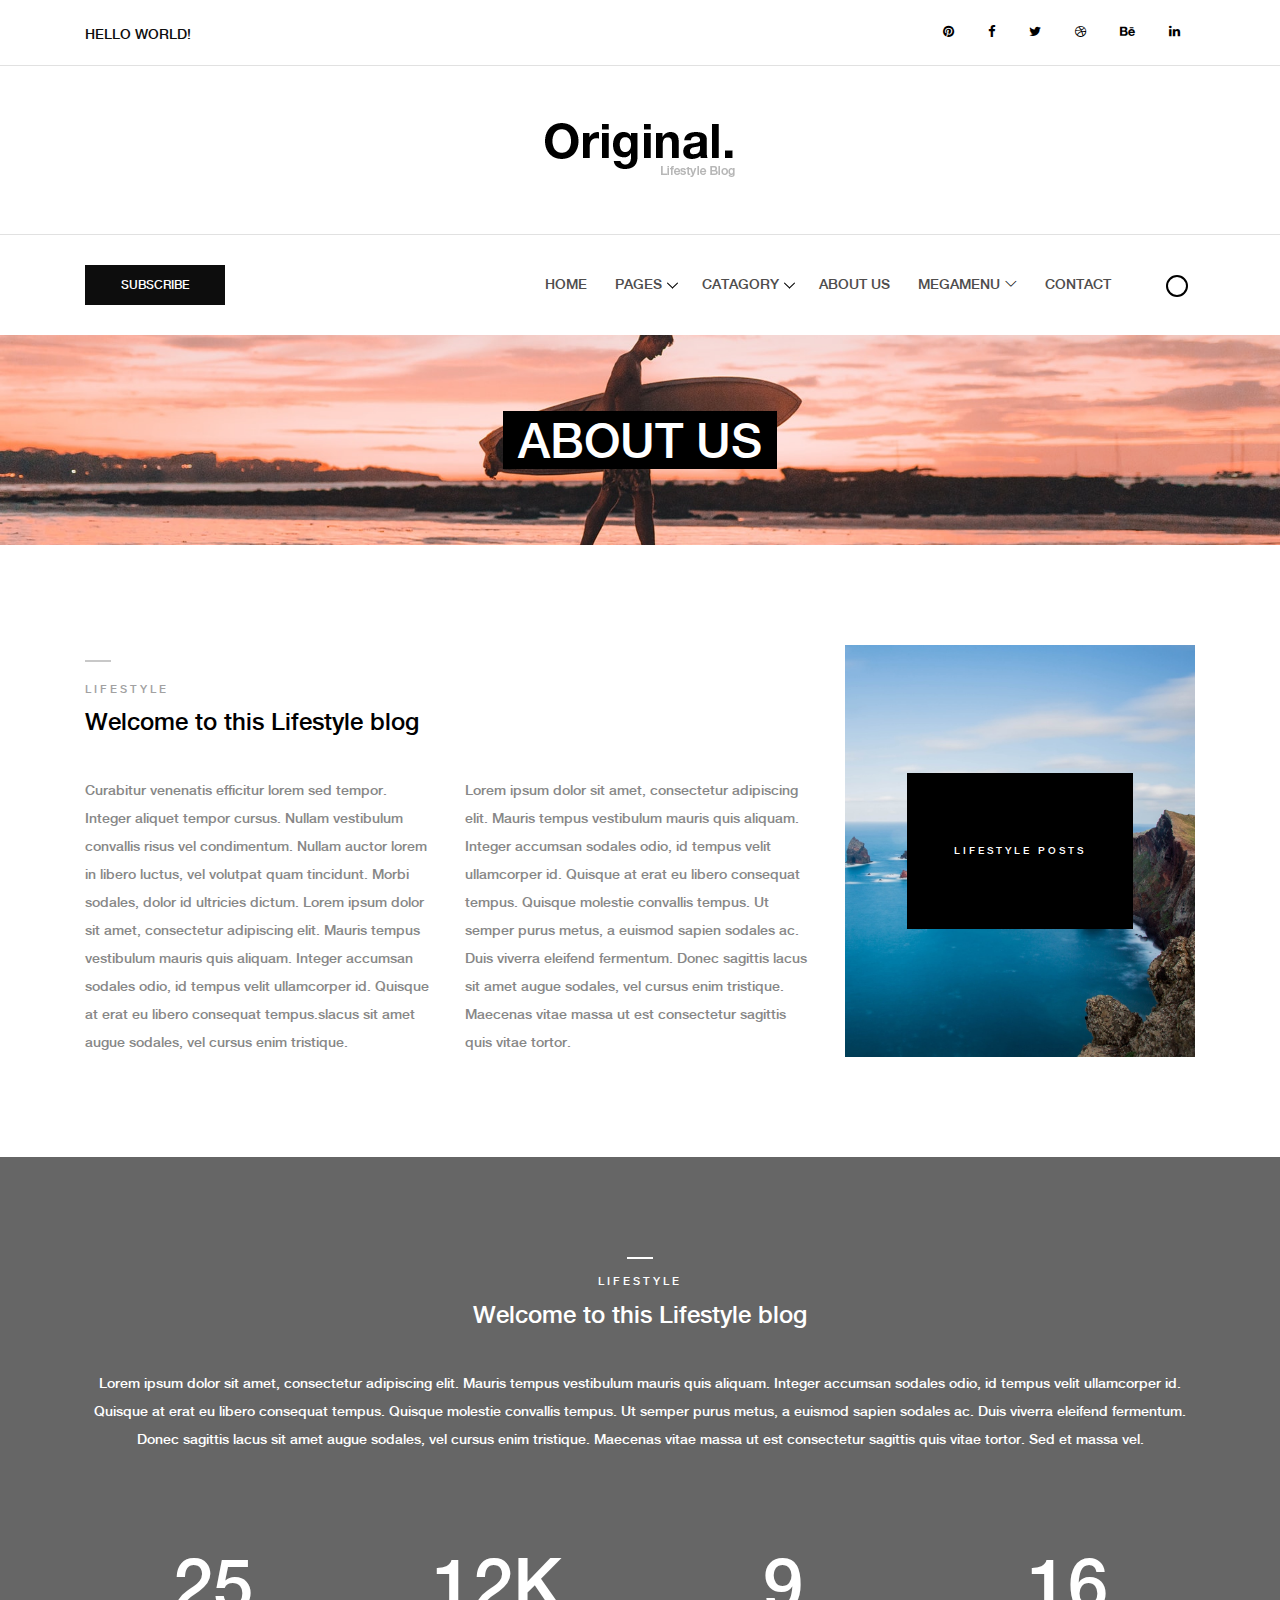
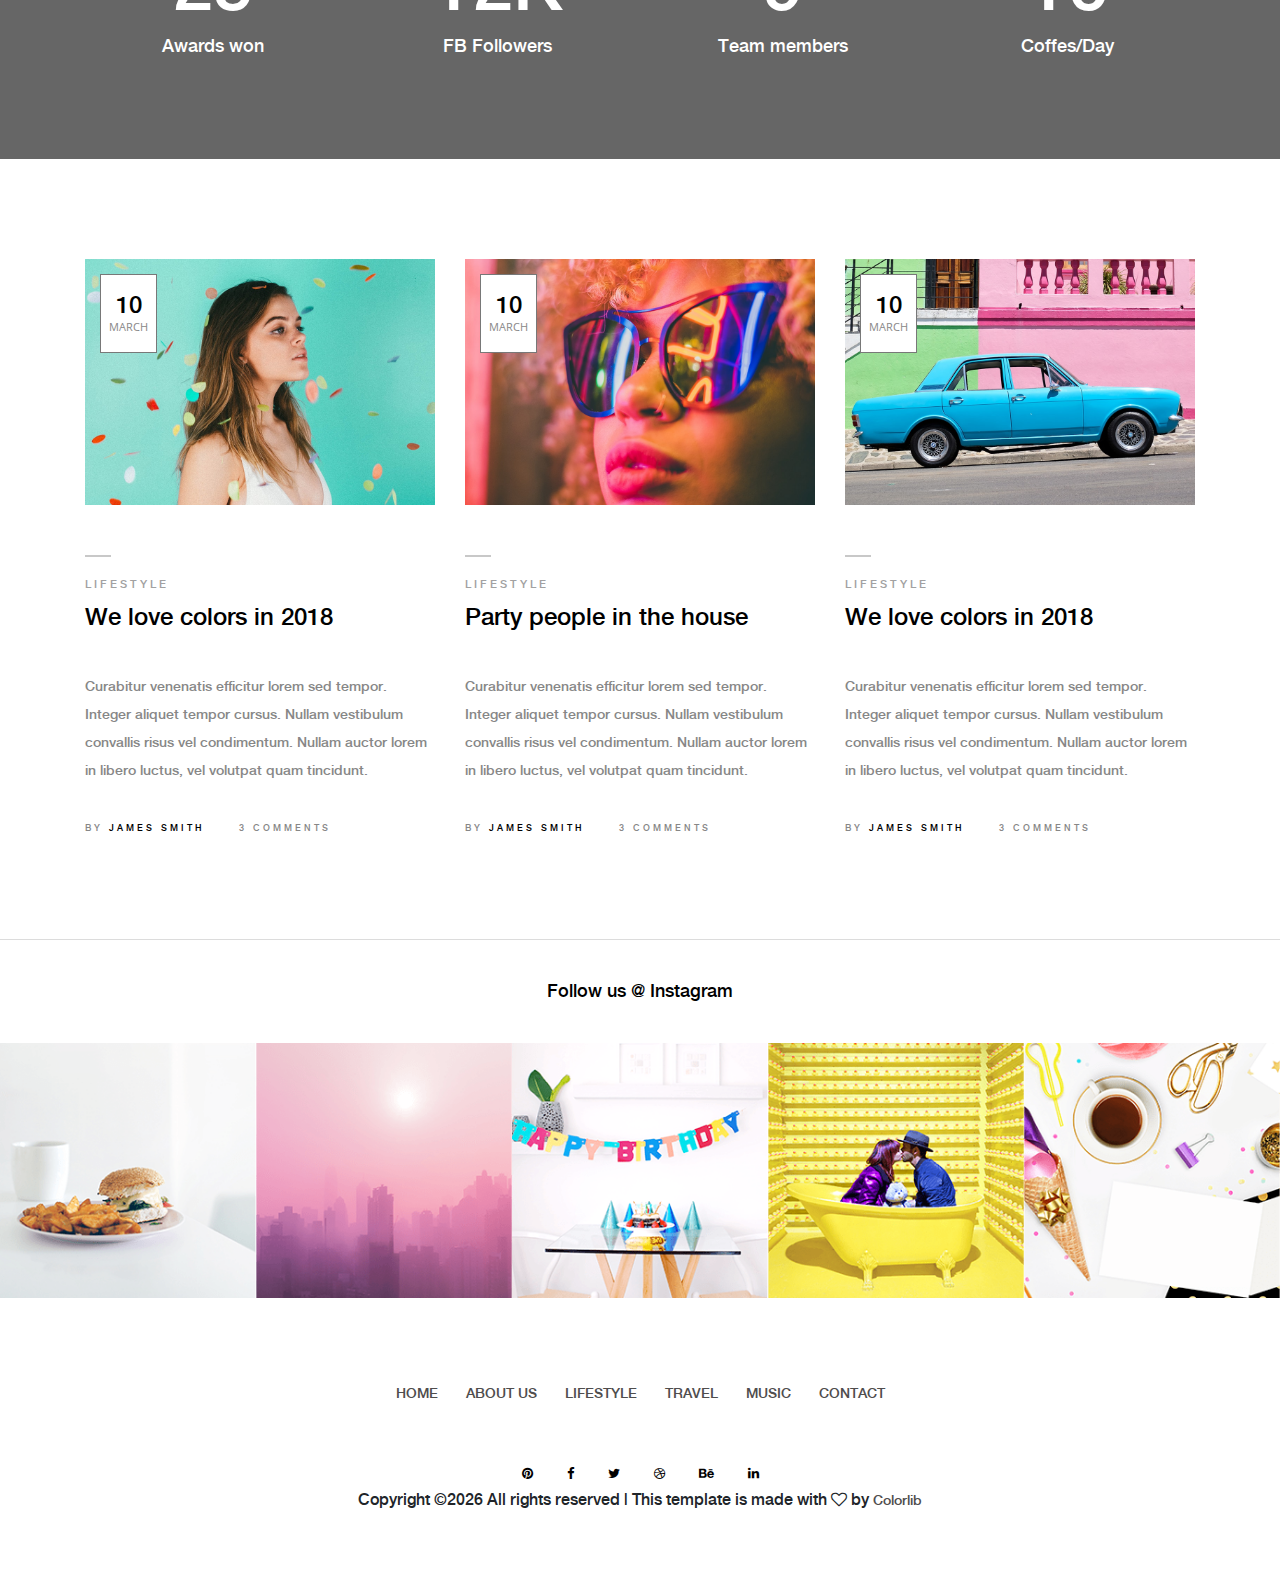
==== about-me.html @ ab764851 "28032019 Updates" ====
<!DOCTYPE html>
<html lang="en">

<head>
    <meta charset="UTF-8">
    <meta name="description" content="">
    <meta http-equiv="X-UA-Compatible" content="IE=edge">
    <meta name="viewport" content="width=device-width, initial-scale=1, shrink-to-fit=no">
    <!-- The above 4 meta tags *must* come first in the head; any other head content must come *after* these tags -->

    <!-- Title -->
    <title>Original - Lifestyle Blog Template</title>

    <!-- Favicon -->
    <link rel="icon" href="img/core-img/favicon.ico">

    <!-- Style CSS -->
    <link rel="stylesheet" href="style.css">

</head>

<body>
    <!-- Preloader -->
    <div id="preloader">
        <div class="preload-content">
            <div id="original-load"></div>
        </div>
    </div>

    <!-- Subscribe Modal -->
    <div class="subscribe-newsletter-area">
        <div class="modal fade" id="subsModal" tabindex="-1" role="dialog" aria-labelledby="subsModal" aria-hidden="true">
            <div class="modal-dialog modal-dialog-centered" role="document">
                <div class="modal-content">
                    <button type="button" class="close" data-dismiss="modal" aria-label="Close"><span aria-hidden="true">&times;</span></button>
                    <div class="modal-body">
                        <h5 class="title">Subscribe to my newsletter</h5>
                        <form action="#" class="newsletterForm" method="post">
                            <input type="email" name="email" id="subscribesForm2" placeholder="Your e-mail here">
                            <button type="submit" class="btn original-btn">Subscribe</button>
                        </form>
                    </div>
                </div>
            </div>
        </div>
    </div>

    <!-- ##### Header Area Start ##### -->
    <header class="header-area">

        <!-- Top Header Area -->
        <div class="top-header">
            <div class="container h-100">
                <div class="row h-100 align-items-center">
                    <!-- Breaking News Area -->
                    <div class="col-12 col-sm-8">
                        <div class="breaking-news-area">
                            <div id="breakingNewsTicker" class="ticker">
                                <ul>
                                    <li><a href="#">Hello World!</a></li>
                                    <li><a href="#">Hello Universe!</a></li>
                                    <li><a href="#">Hello Original!</a></li>
                                    <li><a href="#">Hello Earth!</a></li>
                                    <li><a href="#">Hello Colorlib!</a></li>
                                </ul>
                            </div>
                        </div>
                    </div>
                    <!-- Top Social Area -->
                    <div class="col-12 col-sm-4">
                        <div class="top-social-area">
                            <a href="#" data-toggle="tooltip" data-placement="bottom" title="Pinterest"><i class="fa fa-pinterest" aria-hidden="true"></i></a>
                            <a href="#" data-toggle="tooltip" data-placement="bottom" title="Facebook"><i class="fa fa-facebook" aria-hidden="true"></i></a>
                            <a href="#" data-toggle="tooltip" data-placement="bottom" title="Twitter"><i class="fa fa-twitter" aria-hidden="true"></i></a>
                            <a href="#" data-toggle="tooltip" data-placement="bottom" title="Dribbble"><i class="fa fa-dribbble" aria-hidden="true"></i></a>
                            <a href="#" data-toggle="tooltip" data-placement="bottom" title="Behance"><i class="fa fa-behance" aria-hidden="true"></i></a>
                            <a href="#" data-toggle="tooltip" data-placement="bottom" title="Linkedin"><i class="fa fa-linkedin" aria-hidden="true"></i></a>
                        </div>
                    </div>
                </div>
            </div>
        </div>

        <!-- Logo Area -->
        <div class="logo-area text-center">
            <div class="container h-100">
                <div class="row h-100 align-items-center">
                    <div class="col-12">
                        <a href="index.html" class="original-logo"><img src="img/core-img/logo.png" alt=""></a>
                    </div>
                </div>
            </div>
        </div>

        <!-- Nav Area -->
        <div class="original-nav-area" id="stickyNav">
            <div class="classy-nav-container breakpoint-off">
                <div class="container">
                    <!-- Classy Menu -->
                    <nav class="classy-navbar justify-content-between">

                        <!-- Subscribe btn -->
                        <div class="subscribe-btn">
                            <a href="#" class="btn subscribe-btn" data-toggle="modal" data-target="#subsModal">Subscribe</a>
                        </div>

                        <!-- Navbar Toggler -->
                        <div class="classy-navbar-toggler">
                            <span class="navbarToggler"><span></span><span></span><span></span></span>
                        </div>

                        <!-- Menu -->
                        <div class="classy-menu" id="originalNav">
                            <!-- close btn -->
                            <div class="classycloseIcon">
                                <div class="cross-wrap"><span class="top"></span><span class="bottom"></span></div>
                            </div>

                            <!-- Nav Start -->
                            <div class="classynav">
                                <ul>
                                    <li><a href="index.html">Home</a></li>
                                    <li><a href="#">Pages</a>
                                        <ul class="dropdown">
                                            <li><a href="index.html">Home</a></li>
                                            <li><a href="about-us.html">About Us</a></li>
                                            <li><a href="single-post.html">Single Post</a></li>
                                            <li><a href="contact.html">Contact</a></li>
                                            <li><a href="coming-soon.html">Coming Soon</a></li>
                                        </ul>
                                    </li>
                                    <li><a href="#">Catagory</a>
                                        <ul class="dropdown">
                                            <li><a href="#">Catagory 1</a></li>
                                            <li><a href="#">Catagory 1</a></li>
                                            <li><a href="#">Catagory 1</a>
                                                <ul class="dropdown">
                                                    <li><a href="#">Catagory 2</a></li>
                                                    <li><a href="#">Catagory 2</a></li>
                                                    <li><a href="#">Catagory 2</a>
                                                        <ul class="dropdown">
                                                            <li><a href="#">Catagory 3</a></li>
                                                            <li><a href="#">Catagory 3</a></li>
                                                            <li><a href="#">Catagory 3</a></li>
                                                            <li><a href="#">Catagory 3</a></li>
                                                            <li><a href="#">Catagory 3</a></li>
                                                        </ul>
                                                    </li>
                                                    <li><a href="#">Catagory 2</a></li>
                                                    <li><a href="#">Catagory 2</a></li>
                                                </ul>
                                            </li>
                                            <li><a href="#">Catagory 1</a></li>
                                            <li><a href="#">Catagory 1</a></li>
                                        </ul>
                                    </li>
                                    <li><a href="about-us.html">About Us</a></li>
                                    <li><a href="#">Megamenu</a>
                                        <div class="megamenu">
                                            <ul class="single-mega cn-col-4">
                                                <li class="title">Headline 1</li>
                                                <li><a href="#">Mega Menu Item 1</a></li>
                                                <li><a href="#">Mega Menu Item 2</a></li>
                                                <li><a href="#">Mega Menu Item 3</a></li>
                                                <li><a href="#">Mega Menu Item 4</a></li>
                                                <li><a href="#">Mega Menu Item 5</a></li>
                                            </ul>
                                            <ul class="single-mega cn-col-4">
                                                <li class="title">Headline 2</li>
                                                <li><a href="#">Mega Menu Item 1</a></li>
                                                <li><a href="#">Mega Menu Item 2</a></li>
                                                <li><a href="#">Mega Menu Item 3</a></li>
                                                <li><a href="#">Mega Menu Item 4</a></li>
                                                <li><a href="#">Mega Menu Item 5</a></li>
                                            </ul>
                                            <ul class="single-mega cn-col-4">
                                                <li class="title">Headline 3</li>
                                                <li><a href="#">Mega Menu Item 1</a></li>
                                                <li><a href="#">Mega Menu Item 2</a></li>
                                                <li><a href="#">Mega Menu Item 3</a></li>
                                                <li><a href="#">Mega Menu Item 4</a></li>
                                                <li><a href="#">Mega Menu Item 5</a></li>
                                            </ul>
                                            <ul class="single-mega cn-col-4">
                                                <li class="title">Headline 4</li>
                                                <li><a href="#">Mega Menu Item 1</a></li>
                                                <li><a href="#">Mega Menu Item 2</a></li>
                                                <li><a href="#">Mega Menu Item 3</a></li>
                                                <li><a href="#">Mega Menu Item 4</a></li>
                                                <li><a href="#">Mega Menu Item 5</a></li>
                                            </ul>
                                        </div>
                                    </li>
                                    <li><a href="contact.html">Contact</a></li>
                                </ul>

                                <!-- Search Form  -->
                                <div id="search-wrapper">
                                    <form action="#">
                                        <input type="text" id="search" placeholder="Search something...">
                                        <div id="close-icon"></div>
                                        <input class="d-none" type="submit" value="">
                                    </form>
                                </div>
                            </div>
                            <!-- Nav End -->
                        </div>
                    </nav>
                </div>
            </div>
        </div>
    </header>
    <!-- ##### Header Area End ##### -->

    <!-- ##### Breadcumb Area Start ##### -->
    <div class="breadcumb-area bg-img" style="background-image: url(img/bg-img/b1.jpg);">
        <div class="container h-100">
            <div class="row h-100 align-items-center">
                <div class="col-12">
                    <div class="breadcumb-content text-center">
                        <h2>about us</h2>
                    </div>
                </div>
            </div>
        </div>
    </div>
    <!-- ##### Breadcumb Area End ##### -->

    <!-- ##### Blog Wrapper Start ##### -->
    <div class="blog-wrapper section-padding-100-0 clearfix">
        <div class="container">
            <div class="row align-items-end">
                <!-- Single Blog Area -->
                <div class="col-12 col-lg-4">
                    <div class="single-blog-area clearfix mb-100">
                        <!-- Blog Content -->
                        <div class="single-blog-content">
                            <div class="line"></div>
                            <a href="#" class="post-tag">Lifestyle</a>
                            <h4><a href="#" class="post-headline">Welcome to this Lifestyle blog</a></h4>
                            <p class="mb-3">Curabitur venenatis efficitur lorem sed tempor. Integer aliquet tempor cursus. Nullam vestibulum convallis risus vel condimentum. Nullam auctor lorem in libero luctus, vel volutpat quam tincidunt. Morbi sodales, dolor id ultricies dictum. Lorem ipsum dolor sit amet, consectetur adipiscing elit. Mauris tempus vestibulum mauris quis aliquam. Integer accumsan sodales odio, id tempus velit ullamcorper id. Quisque at erat eu libero consequat tempus.slacus sit amet augue sodales, vel cursus enim tristique.</p>
                        </div>
                    </div>
                </div>
                <!-- Single Blog Area -->
                <div class="col-12 col-lg-4">
                    <div class="single-blog-area clearfix mb-100">
                        <!-- Blog Content -->
                        <div class="single-blog-content">
                            <p class="mb-3">Lorem ipsum dolor sit amet, consectetur adipiscing elit. Mauris tempus vestibulum mauris quis aliquam. Integer accumsan sodales odio, id tempus velit ullamcorper id. Quisque at erat eu libero consequat tempus. Quisque molestie convallis tempus. Ut semper purus metus, a euismod sapien sodales ac. Duis viverra eleifend fermentum. Donec sagittis lacus sit amet augue sodales, vel cursus enim tristique. Maecenas vitae massa ut est consectetur sagittis quis vitae tortor.</p>
                        </div>
                    </div>
                </div>
                <!-- Single Blog Area -->
                <div class="col-12 col-md-6 col-lg-4">
                    <div class="single-catagory-area clearfix mb-100">
                        <img src="img/blog-img/1.jpg" alt="">
                        <!-- Catagory Title -->
                        <div class="catagory-title">
                            <a href="#">Lifestyle posts</a>
                        </div>
                    </div>
                </div>
            </div>
        </div>
    </div>
    <!-- ##### Blog Wrapper End ##### -->

    <!-- ##### Cool Facts Area Start ##### -->
    <div class="cool-facts-area section-padding-100-0 bg-img background-overlay" style="background-image: url(img/bg-img/b4.jpg);">
        <div class="container">
            <div class="row">
                <div class="col-12">
                    <div class="single-blog-area blog-style-2 text-center mb-100">
                        <!-- Blog Content -->
                        <div class="single-blog-content">
                            <div class="line"></div>
                            <a href="#" class="post-tag">Lifestyle</a>
                            <h4><a href="#" class="post-headline">Welcome to this Lifestyle blog</a></h4>
                            <p>Lorem ipsum dolor sit amet, consectetur adipiscing elit. Mauris tempus vestibulum mauris quis aliquam. Integer accumsan sodales odio, id tempus velit ullamcorper id. Quisque at erat eu libero consequat tempus. Quisque molestie convallis tempus. Ut semper purus metus, a euismod sapien sodales ac. Duis viverra eleifend fermentum. Donec sagittis lacus sit amet augue sodales, vel cursus enim tristique. Maecenas vitae massa ut est consectetur sagittis quis vitae tortor. Sed et massa vel.</p>
                        </div>
                    </div>
                </div>
            </div>

            <div class="row">
                <!-- Single Cool Facts Area -->
                <div class="col-12 col-sm-6 col-lg-3">
                    <div class="single-cool-facts-area text-center mb-100">
                        <h2><span class="counter">25</span></h2>
                        <p>Awards won</p>
                    </div>
                </div>
                <!-- Single Cool Facts Area -->
                <div class="col-12 col-sm-6 col-lg-3">
                    <div class="single-cool-facts-area text-center mb-100">
                        <h2><span class="counter">12</span>K</h2>
                        <p>FB Followers</p>
                    </div>
                </div>
                <!-- Single Cool Facts Area -->
                <div class="col-12 col-sm-6 col-lg-3">
                    <div class="single-cool-facts-area text-center mb-100">
                        <h2><span class="counter">9</span></h2>
                        <p>Team members</p>
                    </div>
                </div>
                <!-- Single Cool Facts Area -->
                <div class="col-12 col-sm-6 col-lg-3">
                    <div class="single-cool-facts-area text-center mb-100">
                        <h2><span class="counter">16</span></h2>
                        <p>Coffes/Day</p>
                    </div>
                </div>
            </div>
        </div>
    </div>
    <!-- ##### Cool Facts Area End ##### -->

    <!-- ##### Blog Wrapper Start ##### -->
    <div class="blog-wrapper section-padding-100-0 clearfix">
        <div class="container">
            <div class="row">
                <!-- Single Blog Area  -->
                <div class="col-12 col-md-6 col-lg-4">
                    <div class="single-blog-area blog-style-2 mb-100">
                        <div class="single-blog-thumbnail">
                            <img src="img/blog-img/4.jpg" alt="">
                            <div class="post-date">
                                <a href="#">10 <span>march</span></a>
                            </div>
                        </div>
                        <!-- Blog Content -->
                        <div class="single-blog-content mt-50">
                            <div class="line"></div>
                            <a href="#" class="post-tag">Lifestyle</a>
                            <h4><a href="#" class="post-headline">We love colors in 2018</a></h4>
                            <p>Curabitur venenatis efficitur lorem sed tempor. Integer aliquet tempor cursus. Nullam vestibulum convallis risus vel condimentum. Nullam auctor lorem in libero luctus, vel volutpat quam tincidunt.</p>
                            <div class="post-meta">
                                <p>By <a href="#">james smith</a></p>
                                <p>3 comments</p>
                            </div>
                        </div>
                    </div>
                </div>
                <!-- Single Blog Area  -->
                <div class="col-12 col-md-6 col-lg-4">
                    <div class="single-blog-area blog-style-2 mb-100">
                        <div class="single-blog-thumbnail">
                            <img src="img/blog-img/5.jpg" alt="">
                            <div class="post-date">
                                <a href="#">10 <span>march</span></a>
                            </div>
                        </div>
                        <!-- Blog Content -->
                        <div class="single-blog-content mt-50">
                            <div class="line"></div>
                            <a href="#" class="post-tag">Lifestyle</a>
                            <h4><a href="#" class="post-headline">Party people in the house</a></h4>
                            <p>Curabitur venenatis efficitur lorem sed tempor. Integer aliquet tempor cursus. Nullam vestibulum convallis risus vel condimentum. Nullam auctor lorem in libero luctus, vel volutpat quam tincidunt.</p>
                            <div class="post-meta">
                                <p>By <a href="#">james smith</a></p>
                                <p>3 comments</p>
                            </div>
                        </div>
                    </div>
                </div>
                <!-- Single Blog Area  -->
                <div class="col-12 col-md-6 col-lg-4">
                    <div class="single-blog-area blog-style-2 mb-100">
                        <div class="single-blog-thumbnail">
                            <img src="img/blog-img/6.jpg" alt="">
                            <div class="post-date">
                                <a href="#">10 <span>march</span></a>
                            </div>
                        </div>
                        <!-- Blog Content -->
                        <div class="single-blog-content mt-50">
                            <div class="line"></div>
                            <a href="#" class="post-tag">Lifestyle</a>
                            <h4><a href="#" class="post-headline">We love colors in 2018</a></h4>
                            <p>Curabitur venenatis efficitur lorem sed tempor. Integer aliquet tempor cursus. Nullam vestibulum convallis risus vel condimentum. Nullam auctor lorem in libero luctus, vel volutpat quam tincidunt.</p>
                            <div class="post-meta">
                                <p>By <a href="#">james smith</a></p>
                                <p>3 comments</p>
                            </div>
                        </div>
                    </div>
                </div>
            </div>
        </div>
    </div>
    <!-- ##### Blog Wrapper End ##### -->

    <!-- ##### Instagram Feed Area Start ##### -->
    <div class="instagram-feed-area">
        <div class="container">
            <div class="row">
                <div class="col-12">
                    <div class="insta-title">
                        <h5>Follow us @ Instagram</h5>
                    </div>
                </div>
            </div>
        </div>
        <!-- Instagram Slides -->
        <div class="instagram-slides owl-carousel">
            <!-- Single Insta Feed -->
            <div class="single-insta-feed">
                <img src="img/instagram-img/1.png" alt="">
                <!-- Hover Effects -->
                <div class="hover-effects">
                    <a href="#" class="d-flex align-items-center justify-content-center"><i class="fa fa-instagram"></i></a>
                </div>
            </div>
            <!-- Single Insta Feed -->
            <div class="single-insta-feed">
                <img src="img/instagram-img/2.png" alt="">
                <!-- Hover Effects -->
                <div class="hover-effects">
                    <a href="#" class="d-flex align-items-center justify-content-center"><i class="fa fa-instagram"></i></a>
                </div>
            </div>
            <!-- Single Insta Feed -->
            <div class="single-insta-feed">
                <img src="img/instagram-img/3.png" alt="">
                <!-- Hover Effects -->
                <div class="hover-effects">
                    <a href="#" class="d-flex align-items-center justify-content-center"><i class="fa fa-instagram"></i></a>
                </div>
            </div>
            <!-- Single Insta Feed -->
            <div class="single-insta-feed">
                <img src="img/instagram-img/4.png" alt="">
                <!-- Hover Effects -->
                <div class="hover-effects">
                    <a href="#" class="d-flex align-items-center justify-content-center"><i class="fa fa-instagram"></i></a>
                </div>
            </div>
            <!-- Single Insta Feed -->
            <div class="single-insta-feed">
                <img src="img/instagram-img/5.png" alt="">
                <!-- Hover Effects -->
                <div class="hover-effects">
                    <a href="#" class="d-flex align-items-center justify-content-center"><i class="fa fa-instagram"></i></a>
                </div>
            </div>
            <!-- Single Insta Feed -->
            <div class="single-insta-feed">
                <img src="img/instagram-img/6.png" alt="">
                <!-- Hover Effects -->
                <div class="hover-effects">
                    <a href="#" class="d-flex align-items-center justify-content-center"><i class="fa fa-instagram"></i></a>
                </div>
            </div>
            <!-- Single Insta Feed -->
            <div class="single-insta-feed">
                <img src="img/instagram-img/7.png" alt="">
                <!-- Hover Effects -->
                <div class="hover-effects">
                    <a href="#" class="d-flex align-items-center justify-content-center"><i class="fa fa-instagram"></i></a>
                </div>
            </div>
        </div>
    </div>
    <!-- ##### Instagram Feed Area End ##### -->

    <!-- ##### Footer Area Start ##### -->
    <footer class="footer-area text-center">
        <div class="container">
            <div class="row">
                <div class="col-12">

                    <!-- Footer Nav Area -->
                    <div class="classy-nav-container breakpoint-off">
                        <!-- Classy Menu -->
                        <nav class="classy-navbar justify-content-center">

                            <!-- Navbar Toggler -->
                            <div class="classy-navbar-toggler">
                                <span class="navbarToggler"><span></span><span></span><span></span></span>
                            </div>

                            <!-- Menu -->
                            <div class="classy-menu">

                                <!-- close btn -->
                                <div class="classycloseIcon">
                                    <div class="cross-wrap"><span class="top"></span><span class="bottom"></span></div>
                                </div>

                                <!-- Nav Start -->
                                <div class="classynav">
                                    <ul>
                                        <li><a href="#">Home</a></li>
                                        <li><a href="#">About Us</a></li>
                                        <li><a href="#">Lifestyle</a></li>
                                        <li><a href="#">travel</a></li>
                                        <li><a href="#">Music</a></li>
                                        <li><a href="#">Contact</a></li>
                                    </ul>
                                </div>
                                <!-- Nav End -->
                            </div>
                        </nav>
                    </div>

                    <!-- Footer Social Area -->
                    <div class="footer-social-area mt-30">
                        <a href="#" data-toggle="tooltip" data-placement="top" title="Pinterest"><i class="fa fa-pinterest" aria-hidden="true"></i></a>
                        <a href="#" data-toggle="tooltip" data-placement="top" title="Facebook"><i class="fa fa-facebook" aria-hidden="true"></i></a>
                        <a href="#" data-toggle="tooltip" data-placement="top" title="Twitter"><i class="fa fa-twitter" aria-hidden="true"></i></a>
                        <a href="#" data-toggle="tooltip" data-placement="top" title="Dribbble"><i class="fa fa-dribbble" aria-hidden="true"></i></a>
                        <a href="#" data-toggle="tooltip" data-placement="top" title="Behance"><i class="fa fa-behance" aria-hidden="true"></i></a>
                        <a href="#" data-toggle="tooltip" data-placement="top" title="Linkedin"><i class="fa fa-linkedin" aria-hidden="true"></i></a>
                    </div>
                </div>
            </div>
        </div>

<!-- Link back to Colorlib can't be removed. Template is licensed under CC BY 3.0. -->
Copyright &copy;<script>document.write(new Date().getFullYear());</script> All rights reserved | This template is made with <i class="fa fa-heart-o" aria-hidden="true"></i> by <a href="https://colorlib.com" target="_blank">Colorlib</a>
<!-- Link back to Colorlib can't be removed. Template is licensed under CC BY 3.0. -->

    </footer>
    <!-- ##### Footer Area End ##### -->

    <!-- jQuery (Necessary for All JavaScript Plugins) -->
    <script src="js/jquery/jquery-2.2.4.min.js"></script>
    <!-- Popper js -->
    <script src="js/popper.min.js"></script>
    <!-- Bootstrap js -->
    <script src="js/bootstrap.min.js"></script>
    <!-- Plugins js -->
    <script src="js/plugins.js"></script>
    <!-- Active js -->
    <script src="js/active.js"></script>

</body>

</html>
---- style.css ----
/* [ -- Master Stylesheet -- ]

------------------------------------------------------
:: Template Name: Original - Lifestyle Blog Template
:: Author: Colorlib
:: Author URL: https://colorlib.com
:: Version: 1.0.0
:: Created: April 3, 2018
:: Last Updated: April 3, 2018
-------------------------------------------------- */
/* :: Import Fonts */
@import url("https://fonts.googleapis.com/css?family=Open+Sans:300,400,600,700");
@import url(css/bootstrap.min.css);
@import url(css/classy-nav.css);
@import url(css/animate.css);
@import url(css/owl.carousel.css);
@import url(css/font-awesome.min.css);
@font-face {
  font-family: 'helveticaneuebold';
  src: url("fonts/helvetica_neu_bold-webfont.woff2") format("woff2"), url("fonts/helvetica_neu_bold-webfont.woff") format("woff");
  font-weight: normal;
  font-style: normal; }
@font-face {
  font-family: 'helveticaneuemedium';
  src: url("fonts/helveticaneue_medium-webfont.woff2") format("woff2"), url("fonts/helveticaneue_medium-webfont.woff") format("woff");
  font-weight: normal;
  font-style: normal; }
/* :: Import All CSS */
/* :: Base CSS */
* {
  margin: 0;
  padding: 0; }

body {
  font-family: "helveticaneuemedium";
  background-color: #ffffff; }

h1,
h2,
h3,
h4,
h5,
h6 {
  color: #000000;
  font-weight: 500;
  line-height: 1.3;
  font-family: "helveticaneuemedium"; }

p {
  color: #878787;
  font-size: 14px;
  line-height: 1.4;
  font-family: "helveticaneuemedium"; }

a {
  -webkit-transition-duration: 500ms;
  transition-duration: 500ms;
  text-decoration: none;
  outline: none;
  font-size: 14px;
  font-family: "helveticaneuemedium";
  color: #4f4d4d; }
  a:hover, a:focus {
    font-family: "helveticaneuemedium";
    -webkit-transition-duration: 500ms;
    transition-duration: 500ms;
    text-decoration: none;
    outline: none;
    font-size: 14px; }

#preloader {
  display: -webkit-box;
  display: -ms-flexbox;
  display: flex;
  -webkit-box-align: center;
  -ms-flex-align: center;
  -ms-grid-row-align: center;
  align-items: center;
  -webkit-box-pack: center;
  -ms-flex-pack: center;
  justify-content: center;
  background-color: #0d0d0d;
  position: fixed;
  width: 100%;
  height: 100%;
  z-index: 1000000; }

#original-load {
  width: 70px;
  height: 70px;
  border-radius: 50%;
  border: 3px;
  border-style: solid;
  border-color: transparent;
  border-top-color: #f1f1f1;
  -webkit-animation: original 2400ms linear infinite;
  animation: original 2400ms linear infinite;
  z-index: 999; }
  #original-load:before {
    content: "";
    position: absolute;
    top: 7.5px;
    left: 7.5px;
    right: 7.5px;
    bottom: 7.5px;
    border-radius: 50%;
    border: 3px;
    border-style: solid;
    border-color: transparent;
    border-top-color: #f1f1f1;
    -webkit-animation: original 2700ms linear infinite;
    animation: original 2700ms linear infinite; }
  #original-load:after {
    content: "";
    position: absolute;
    top: 20px;
    left: 20px;
    right: 20px;
    bottom: 20px;
    border-radius: 50%;
    border: 3px;
    border-style: solid;
    border-color: transparent;
    border-top-color: #f1f1f1;
    -webkit-animation: original 1800ms linear infinite;
    animation: original 1800ms linear infinite; }

@-webkit-keyframes original {
  0% {
    -webkit-transform: rotate(0deg);
    transform: rotate(0deg); }
  100% {
    -webkit-transform: rotate(360deg);
    transform: rotate(360deg); } }
@keyframes original {
  0% {
    -webkit-transform: rotate(0deg);
    transform: rotate(0deg); }
  100% {
    -webkit-transform: rotate(360deg);
    transform: rotate(360deg); } }
ul,
ol {
  margin: 0; }
  ul li,
  ol li {
    list-style: none; }

img {
  height: auto;
  max-width: 100%; }

.mt-15 {
  margin-top: 15px; }

.mt-30 {
  margin-top: 30px; }

.mt-50 {
  margin-top: 50px; }

.mt-70 {
  margin-top: 70px; }

.mt-100 {
  margin-top: 100px; }

.mb-15 {
  margin-bottom: 15px; }

.mb-30 {
  margin-bottom: 30px; }

.mb-50 {
  margin-bottom: 50px; }

.ml-15 {
  margin-left: 15px; }

.ml-30 {
  margin-left: 30px; }

.mr-15 {
  margin-right: 15px; }

.mr-30 {
  margin-right: 30px; }

.mb-70 {
  margin-bottom: 70px; }

.mb-100 {
  margin-bottom: 100px; }

.bg-img {
  background-position: center center;
  background-size: cover;
  background-repeat: no-repeat; }

.bg-transparent {
  background-color: transparent; }

.font-bold {
  font-weight: 700; }

.font-light {
  font-weight: 300; }

.height-400 {
  height: 400px !important; }

.height-500 {
  height: 500px !important; }

.height-600 {
  height: 600px !important; }

.height-700 {
  height: 700px !important; }

.height-800 {
  height: 800px !important; }

.section-padding-100 {
  padding: 100px 0; }

.section-padding-50 {
  padding: 50px 0; }

.section-padding-50-0 {
  padding: 50px 0 0 0; }

.section-padding-100-70 {
  padding: 100px 0 70px; }

.section-padding-100-50 {
  padding: 100px 0 50px; }

.section-padding-100-0 {
  padding: 100px 0 0; }

.section-padding-0-100 {
  padding: 0 0 100px; }

.section-padding-100-20 {
  padding: 100px 0 20px 0; }

#scrollUp {
  bottom: 60px;
  right: 60px;
  font-size: 13px;
  text-align: center;
  color: #878787;
  letter-spacing: 2px;
  border-bottom: 2px solid #878787;
  -webkit-transition-duration: 500ms;
  transition-duration: 500ms;
  text-transform: uppercase;
  padding: 5px 10px;
  line-height: 1; }
  #scrollUp:hover {
    color: #30336b;
    border-color: #30336b; }
  @media only screen and (min-width: 768px) and (max-width: 991px) {
    #scrollUp {
      bottom: 30px;
      right: 30px; } }
  @media only screen and (max-width: 767px) {
    #scrollUp {
      bottom: 30px;
      right: 30px; } }

.bg-gray {
  background-color: #f1f1f1; }

.background-overlay {
  position: relative;
  z-index: 2; }
  .background-overlay:after {
    position: absolute;
    z-index: -1;
    top: 0;
    left: 0;
    width: 100%;
    height: 100%;
    content: '';
    background-color: rgba(0, 0, 0, 0.6); }

.original-btn {
  position: relative;
  z-index: 1;
  padding: 0 30px;
  min-width: 175px;
  height: 60px;
  border: 1px solid;
  border-color: #dcdcdc;
  font-size: 14px;
  border-radius: 0;
  line-height: 59px;
  text-transform: uppercase;
  letter-spacing: 3px;
  font-family: "Open Sans", sans-serif;
  box-shadow: 0 0 30px rgba(0, 0, 0, 0.1);
  color: #000000; }
  .original-btn:hover, .original-btn:focus {
    font-family: "Open Sans", sans-serif;
    color: #ffffff;
    border-color: #30336b;
    background-color: #30336b; }

/* :: Header Area CSS */
.header-area {
  position: relative;
  width: 100%;
  z-index: 100;
  -webkit-transition-duration: 500ms;
  transition-duration: 500ms; }
  .header-area .top-header {
    height: 65px; }
    @media only screen and (max-width: 767px) {
      .header-area .top-header {
        height: 90px; } }
    @media only screen and (min-width: 576px) and (max-width: 767px) {
      .header-area .top-header {
        height: 70px; } }
    .header-area .top-header .top-social-area {
      text-align: right; }
      @media only screen and (max-width: 767px) {
        .header-area .top-header .top-social-area {
          text-align: left; } }
      .header-area .top-header .top-social-area a {
        display: inline-block;
        padding: 5px 15px;
        color: #000000;
        font-size: 13px; }
        .header-area .top-header .top-social-area a:hover, .header-area .top-header .top-social-area a:focus {
          color: #30336b; }
        @media only screen and (min-width: 768px) and (max-width: 991px) {
          .header-area .top-header .top-social-area a {
            padding: 5px 7px; } }
        @media only screen and (max-width: 767px) {
          .header-area .top-header .top-social-area a {
            padding: 5px 7px; } }
        @media only screen and (min-width: 576px) and (max-width: 767px) {
          .header-area .top-header .top-social-area a {
            padding: 5px 4px; } }
  .header-area .logo-area {
    height: 170px;
    border-top: 1px solid #e1e1e1;
    border-bottom: 1px solid #e1e1e1; }
    @media only screen and (max-width: 767px) {
      .header-area .logo-area {
        height: 100px; } }
  .header-area .original-nav-area {
    height: 100px; }
    @media only screen and (max-width: 767px) {
      .header-area .original-nav-area {
        height: 70px; } }
    .header-area .original-nav-area .subscribe-btn a {
      display: inline-block;
      min-width: 140px;
      height: 40px;
      background-color: #0d0d0d;
      color: #ffffff;
      border-radius: 0;
      font-size: 12px;
      text-transform: uppercase;
      line-height: 40px;
      padding: 0; }
      .header-area .original-nav-area .subscribe-btn a:hover, .header-area .original-nav-area .subscribe-btn a:focus {
        background-color: #30336b; }
    .header-area .original-nav-area .classynav ul li a {
      text-transform: uppercase;
      color: #4f4d4d; }
      .header-area .original-nav-area .classynav ul li a:focus, .header-area .original-nav-area .classynav ul li a:hover {
        color: #000000; }
    .header-area .original-nav-area .classy-nav-container {
      background-color: transparent; }
    .header-area .original-nav-area .classy-navbar {
      height: 100px;
      padding: 0; }
      @media only screen and (max-width: 767px) {
        .header-area .original-nav-area .classy-navbar {
          height: 70px; } }
  .header-area .is-sticky .original-nav-area {
    background-color: #ffffff;
    margin-top: 0;
    box-shadow: 0 5px 15px rgba(0, 0, 0, 0.15);
    position: fixed;
    width: 100%;
    height: 70px;
    top: 0;
    left: 0;
    right: 0;
    z-index: 900; }
    .header-area .is-sticky .original-nav-area .classy-navbar {
      height: 70px; }

#breakingNewsTicker.ticker {
  width: 100%;
  text-align: left;
  position: relative;
  overflow: hidden; }
  #breakingNewsTicker.ticker ul {
    width: 100%;
    position: relative; }
    #breakingNewsTicker.ticker ul li {
      display: none;
      width: 100%; }
      #breakingNewsTicker.ticker ul li a {
        color: #000000;
        font-size: 14px;
        text-transform: uppercase; }
        #breakingNewsTicker.ticker ul li a:hover {
          color: #30336b; }

.modal-backdrop.show {
  opacity: .8 !important; }

.subscribe-newsletter-area .modal-content {
  border-radius: 0; }
  .subscribe-newsletter-area .modal-content .modal-body {
    padding: 70px; }
    @media only screen and (max-width: 767px) {
      .subscribe-newsletter-area .modal-content .modal-body {
        padding: 40px 30px; } }
    .subscribe-newsletter-area .modal-content .modal-body .title {
      font-size: 18px;
      margin-bottom: 20px; }
    .subscribe-newsletter-area .modal-content .modal-body .newsletterForm {
      position: relative;
      z-index: 1; }
      .subscribe-newsletter-area .modal-content .modal-body .newsletterForm input {
        width: 100%;
        height: 60px;
        border: 1px solid #787878;
        font-size: 14px;
        font-family: "Open Sans", sans-serif;
        -webkit-transition-duration: 500ms;
        transition-duration: 500ms;
        font-style: italic;
        margin-bottom: 15px;
        padding: 0 30px; }
        .subscribe-newsletter-area .modal-content .modal-body .newsletterForm input:focus {
          border: 1px solid #000000; }
      .subscribe-newsletter-area .modal-content .modal-body .newsletterForm button[type="submit"] {
        background-color: #ffffff; }
        .subscribe-newsletter-area .modal-content .modal-body .newsletterForm button[type="submit"]:hover {
          background-color: #30336b;
          color: #ffffff; }
.subscribe-newsletter-area .close {
  position: absolute;
  top: -30px;
  right: 0;
  background-color: red !important;
  width: 30px;
  height: 30px;
  color: #ffffff;
  font-weight: 400; }
  .subscribe-newsletter-area .close:hover {
    color: #ffffff; }

/* :: Hero Slides Area CSS */
.hero-slides {
  position: relative;
  z-index: 1; }
  .hero-slides .single-hero-slide {
    position: relative;
    z-index: 1;
    height: 670px; }
    @media only screen and (min-width: 992px) and (max-width: 1199px) {
      .hero-slides .single-hero-slide {
        height: 500px; } }
    @media only screen and (min-width: 768px) and (max-width: 991px) {
      .hero-slides .single-hero-slide {
        height: 450px; } }
    @media only screen and (max-width: 767px) {
      .hero-slides .single-hero-slide {
        height: 250px; } }
    .hero-slides .single-hero-slide .slide-content {
      display: none; }
      .hero-slides .single-hero-slide .slide-content .post-tag {
        margin-bottom: 15px;
        display: block; }
        .hero-slides .single-hero-slide .slide-content .post-tag a {
          display: inline-block;
          padding: 3px 10px;
          background-color: #000000;
          border-radius: 2px;
          text-transform: uppercase;
          letter-spacing: 2px;
          font-size: 10px;
          color: #ffffff; }
      .hero-slides .single-hero-slide .slide-content h2 a {
        font-size: 40px;
        display: inline-block;
        padding: 12px 20px 5px;
        background-color: #000000;
        border-radius: 0;
        text-transform: uppercase;
        color: #ffffff;
        margin-bottom: 0; }
        @media only screen and (min-width: 992px) and (max-width: 1199px) {
          .hero-slides .single-hero-slide .slide-content h2 a {
            font-size: 30px; } }
        @media only screen and (min-width: 768px) and (max-width: 991px) {
          .hero-slides .single-hero-slide .slide-content h2 a {
            font-size: 24px; } }
        @media only screen and (max-width: 767px) {
          .hero-slides .single-hero-slide .slide-content h2 a {
            font-size: 12px;
            padding: 12px 10px 5px; } }
  .hero-slides .center .single-hero-slide .slide-content {
    display: block; }
  .hero-slides .owl-nav .owl-prev,
  .hero-slides .owl-nav .owl-next {
    background-color: #cbcbcb;
    top: 50%;
    margin-top: -20px;
    width: 40px;
    height: 40px;
    left: 7%;
    position: absolute;
    z-index: 20;
    text-align: center;
    font-size: 20px;
    color: #ffffff;
    line-height: 42px;
    border-radius: 2px;
    -webkit-transition-duration: 500ms;
    transition-duration: 500ms; }
    .hero-slides .owl-nav .owl-prev:hover, .hero-slides .owl-nav .owl-prev:focus,
    .hero-slides .owl-nav .owl-next:hover,
    .hero-slides .owl-nav .owl-next:focus {
      background-color: #0d0d0d;
      color: #ffffff; }
  .hero-slides .owl-nav .owl-next {
    left: auto;
    right: 7%; }

/* Blog Content Area CSS */
.single-blog-area {
  position: relative;
  z-index: 1; }
  .single-blog-area .single-blog-thumbnail {
    position: relative;
    z-index: 1; }
    .single-blog-area .single-blog-thumbnail img {
      width: 100%; }
    .single-blog-area .single-blog-thumbnail .post-date {
      position: absolute;
      z-index: 10;
      left: 15px;
      top: 15px;
      border: 1px solid #787878;
      background-color: #ffffff;
      padding: 20px 8px;
      text-align: center; }
      .single-blog-area .single-blog-thumbnail .post-date a {
        font-size: 24px;
        text-transform: uppercase;
        color: #000000;
        line-height: 1;
        font-family: "helveticaneuemedium"; }
        .single-blog-area .single-blog-thumbnail .post-date a span {
          display: block;
          font-family: "Open Sans", sans-serif;
          font-size: 11px;
          color: #878787; }
  .single-blog-area .single-blog-content .line {
    background-color: #c8c8c8;
    width: 26px;
    height: 2px;
    margin-bottom: 20px; }
  .single-blog-area .single-blog-content .post-tag {
    color: #a1a1a1;
    font-size: 11px;
    text-transform: uppercase;
    letter-spacing: 3px;
    margin-bottom: 10px;
    display: block; }
    .single-blog-area .single-blog-content .post-tag:hover, .single-blog-area .single-blog-content .post-tag:focus {
      color: #000000; }
  .single-blog-area .single-blog-content h4 a {
    display: inline-block;
    color: #000000;
    font-size: 24px;
    margin-bottom: 30px; }
    .single-blog-area .single-blog-content h4 a:hover, .single-blog-area .single-blog-content h4 a:focus {
      color: #30336b; }
    @media only screen and (min-width: 992px) and (max-width: 1199px) {
      .single-blog-area .single-blog-content h4 a {
        margin-bottom: 20px; } }
  .single-blog-area .single-blog-content > p {
    line-height: 2;
    margin-bottom: 70px; }
    @media only screen and (min-width: 992px) and (max-width: 1199px) {
      .single-blog-area .single-blog-content > p {
        margin-bottom: 30px; } }
  .single-blog-area .single-blog-content .post-meta p {
    font-size: 9px;
    text-transform: uppercase;
    margin-bottom: 0;
    letter-spacing: 3px;
    display: inline-block; }
    .single-blog-area .single-blog-content .post-meta p:first-of-type {
      margin-right: 30px; }
    .single-blog-area .single-blog-content .post-meta p a {
      font-size: 9px;
      text-transform: uppercase;
      color: #000000;
      letter-spacing: 3px; }
  .single-blog-area.blog-style-2 .single-blog-content > p {
    margin-bottom: 30px; }

.single-catagory-area {
  position: relative;
  z-index: 1; }
  .single-catagory-area .catagory-title {
    background-color: #000000;
    top: 50%;
    left: 50%;
    width: 226px;
    height: 156px;
    position: absolute;
    z-index: 10;
    -webkit-transform: translate(-50%, -50%);
    transform: translate(-50%, -50%);
    display: -webkit-box;
    display: -ms-flexbox;
    display: flex;
    -webkit-box-align: center;
    -ms-flex-align: center;
    -ms-grid-row-align: center;
    align-items: center;
    -webkit-box-pack: center;
    -ms-flex-pack: center;
    justify-content: center;
    -webkit-transition-duration: 500ms;
    transition-duration: 500ms; }
    .single-catagory-area .catagory-title:hover {
      background-color: #30336b; }
    .single-catagory-area .catagory-title a {
      font-size: 10px;
      color: #ffffff;
      letter-spacing: 3px;
      display: inline-block;
      text-transform: uppercase; }

.post-tag-content {
  position: absolute;
  width: 1140px;
  top: 0;
  left: 50%;
  -webkit-transform: translateX(-50%);
  transform: translateX(-50%); }
  @media only screen and (min-width: 992px) and (max-width: 1199px) {
    .post-tag-content {
      width: 100%; } }
  @media only screen and (min-width: 768px) and (max-width: 991px) {
    .post-tag-content {
      width: 100%; } }
  @media only screen and (max-width: 767px) {
    .post-tag-content {
      width: 100%; } }

@media only screen and (min-width: 768px) and (max-width: 991px) {
  .post-sidebar-area {
    margin-top: 100px; } }
@media only screen and (max-width: 767px) {
  .post-sidebar-area {
    margin-top: 100px; } }

.sidebar-widget-area {
  position: relative;
  z-index: 1;
  margin-bottom: 60px; }
  .sidebar-widget-area .search-form {
    position: relative;
    z-index: 1; }
    .sidebar-widget-area .search-form input[type="search"] {
      width: 100%;
      height: 40px;
      border: none;
      border-bottom: 1px solid #bbbec1;
      font-size: 12px;
      font-style: italic;
      font-family: "Open Sans", sans-serif;
      color: #bbbec1;
      -webkit-transition-duration: 500ms;
      transition-duration: 500ms; }
      .sidebar-widget-area .search-form input[type="search"]:focus {
        border-bottom: 1px solid #000000; }
    .sidebar-widget-area .search-form input[type="submit"] {
      display: none; }
  .sidebar-widget-area .newsletterForm {
    position: relative;
    z-index: 1; }
    .sidebar-widget-area .newsletterForm input {
      width: 100%;
      height: 40px;
      border: 1px solid #787878;
      font-size: 13px;
      font-family: "Open Sans", sans-serif;
      -webkit-transition-duration: 500ms;
      transition-duration: 500ms;
      font-style: italic;
      color: #b2b2b2;
      margin-bottom: 15px;
      padding: 0 25px; }
      .sidebar-widget-area .newsletterForm input:focus {
        border: 1px solid #000000; }
    .sidebar-widget-area .newsletterForm button[type="submit"] {
      background-color: #ffffff;
      -webkit-transition-duration: 500ms;
      transition-duration: 500ms; }
      .sidebar-widget-area .newsletterForm button[type="submit"]:hover {
        background-color: #30336b; }
  .sidebar-widget-area .title {
    font-size: 18px;
    margin-bottom: 52px; }
    .sidebar-widget-area .title.subscribe-title {
      margin-bottom: 20px; }
  .sidebar-widget-area .single-blog-post {
    margin-bottom: 25px; }
    .sidebar-widget-area .single-blog-post .post-thumbnail {
      -webkit-box-flex: 0;
      -ms-flex: 0 0 115px;
      flex: 0 0 115px;
      min-width: 115px;
      padding-right: 15px; }
    .sidebar-widget-area .single-blog-post .post-content .post-tag {
      color: #a1a1a1;
      font-size: 11px;
      text-transform: uppercase;
      margin-bottom: 10px; }
      .sidebar-widget-area .single-blog-post .post-content .post-tag:hover, .sidebar-widget-area .single-blog-post .post-content .post-tag:focus {
        color: #000000; }
    .sidebar-widget-area .single-blog-post .post-content h4 {
      margin-bottom: 10px;
      line-height: 1; }
      .sidebar-widget-area .single-blog-post .post-content h4 .post-headline {
        font-size: 16px;
        color: #000000; }
    .sidebar-widget-area .single-blog-post .post-content .post-meta p {
      margin-bottom: 0; }
      .sidebar-widget-area .single-blog-post .post-content .post-meta p a {
        font-size: 11px;
        color: #878787;
        font-family: "Open Sans", sans-serif;
        text-transform: uppercase; }
        .sidebar-widget-area .single-blog-post .post-content .post-meta p a:hover, .sidebar-widget-area .single-blog-post .post-content .post-meta p a:focus {
          color: #000000; }
  .sidebar-widget-area .tags {
    display: -webkit-box;
    display: -ms-flexbox;
    display: flex;
    -ms-flex-wrap: wrap;
    flex-wrap: wrap;
    margin-top: -5px;
    margin-left: -5px; }
    .sidebar-widget-area .tags a {
      display: block;
      padding: 0 35px;
      border: 1px solid #c5c5c5;
      font-size: 12px;
      color: #000000;
      height: 45px;
      line-height: 43px;
      margin: 5px; }
      .sidebar-widget-area .tags a:hover, .sidebar-widget-area .tags a:focus {
        border: 1px solid #30336b;
        color: #ffffff;
        background-color: #30336b; }
      @media only screen and (min-width: 992px) and (max-width: 1199px) {
        .sidebar-widget-area .tags a {
          padding: 0 20px; } }
      @media only screen and (min-width: 768px) and (max-width: 991px) {
        .sidebar-widget-area .tags a {
          padding: 0 15px; } }

.instagram-feed-area {
  position: relative;
  z-index: 1;
  border-top: 1px solid #dcdcdc; }
  .instagram-feed-area .insta-title {
    text-align: center; }
    .instagram-feed-area .insta-title h5 {
      margin-bottom: 0;
      padding: 40px 0;
      font-size: 18px; }
  .instagram-feed-area .single-insta-feed {
    position: relative;
    z-index: 1;
    clear: both; }
    .instagram-feed-area .single-insta-feed .hover-effects a {
      display: block;
      color: #ffffff;
      font-size: 30px;
      position: absolute;
      width: 100%;
      height: 100%;
      top: 0;
      left: 0;
      z-index: 10;
      background-color: rgba(48, 51, 107, 0.95);
      opacity: 0;
      visibility: hidden; }
    .instagram-feed-area .single-insta-feed:hover .hover-effects a, .instagram-feed-area .single-insta-feed:focus .hover-effects a {
      opacity: 1;
      visibility: visible; }

.breadcumb-area {
  position: relative;
  z-index: 1;
  height: 210px; }
  .breadcumb-area .breadcumb-content h2 {
    padding: 10px 15px 0;
    margin-bottom: 0;
    font-size: 48px;
    background-color: #000000;
    color: #ffffff;
    display: inline-block;
    text-transform: uppercase;
    line-height: 1; }
    @media only screen and (max-width: 767px) {
      .breadcumb-area .breadcumb-content h2 {
        font-size: 30px; } }

.blog-post-author {
  position: relative;
  z-index: 1;
  padding: 70px 0;
  border-top: 1px solid;
  border-bottom: 1px solid;
  border-color: #c5c5c5; }
  .blog-post-author .author-thumbnail {
    -webkit-box-flex: 0;
    -ms-flex: 0 0 132px;
    flex: 0 0 132px;
    min-width: 132px;
    padding-right: 20px;
    width: 112px;
    height: 112px;
    border-radius: 50%; }
    @media only screen and (max-width: 767px) {
      .blog-post-author .author-thumbnail {
        -webkit-box-flex: 0;
        -ms-flex: 0 0 90px;
        flex: 0 0 90px;
        min-width: 90px; } }
    .blog-post-author .author-thumbnail img {
      border-radius: 50%; }
  .blog-post-author .author-info .line {
    background-color: #c8c8c8;
    width: 26px;
    height: 2px;
    margin-bottom: 20px; }
  .blog-post-author .author-info .author-role {
    color: #a1a1a1;
    font-size: 11px;
    text-transform: uppercase;
    letter-spacing: 3px;
    margin-bottom: 10px;
    display: block; }
  .blog-post-author .author-info h4 a {
    display: inline-block;
    color: #000000;
    font-size: 24px;
    margin-bottom: 0; }
  .blog-post-author .author-info p {
    line-height: 2;
    margin-bottom: 0;
    font-family: "Open Sans", sans-serif; }

.single-blog-wrapper .single-blog-area .single-blog-content p {
  font-family: "Open Sans", sans-serif; }

.comment_area {
  border-bottom: 1px solid #c5c5c5;
  padding-bottom: 40px; }
  .comment_area .title {
    margin-bottom: 50px; }
  @media only screen and (max-width: 767px) {
    .comment_area .comment-content {
      padding: 20px 15px; } }
  .comment_area .comment-content .comment-author {
    -webkit-box-flex: 0;
    -ms-flex: 0 0 79px;
    flex: 0 0 79px;
    min-width: 79px;
    margin-right: 55px;
    border-radius: 50%; }
    @media only screen and (max-width: 767px) {
      .comment_area .comment-content .comment-author {
        -webkit-box-flex: 0;
        -ms-flex: 0 0 60px;
        flex: 0 0 60px;
        min-width: 60px;
        margin-right: 15px; } }
    .comment_area .comment-content .comment-author img {
      border-radius: 50%; }
  .comment_area .comment-content .comment-meta {
    margin-bottom: 30px; }
    .comment_area .comment-content .comment-meta .post-date {
      color: #a1a1a1;
      font-size: 11px;
      text-transform: uppercase;
      letter-spacing: 3px;
      margin-bottom: 0;
      display: block; }
    .comment_area .comment-content .comment-meta .post-author {
      margin-bottom: 15px;
      display: block; }
    .comment_area .comment-content .comment-meta p {
      margin-bottom: 15px;
      font-size: 14px;
      font-family: "Open Sans", sans-serif;
      line-height: 2; }
    .comment_area .comment-content .comment-meta .comment-reply {
      font-size: 11px;
      color: #000000;
      font-family: "Open Sans", sans-serif;
      text-transform: uppercase; }
  .comment_area .single_comment_area {
    margin-bottom: 30px; }
    .comment_area .single_comment_area:last-of-type {
      margin-bottom: 0; }
  .comment_area .children .single_comment_area {
    margin-left: 50px;
    margin-top: 30px; }
    @media only screen and (max-width: 767px) {
      .comment_area .children .single_comment_area {
        margin-left: 15px; } }

.single_comment_area .children .single_comment_area .comment-meta {
  margin-bottom: 0; }

.cool-facts-area {
  position: relative;
  z-index: 1;
  background-attachment: fixed; }
  .cool-facts-area .single-blog-area .line {
    margin: 0 auto 15px;
    background-color: #ffffff; }
  .cool-facts-area .single-blog-area .post-tag {
    color: #ffffff; }
  .cool-facts-area .single-blog-area .post-headline {
    color: #ffffff; }
  .cool-facts-area .single-blog-area p {
    color: #ffffff; }
  .cool-facts-area .single-cool-facts-area h2 {
    font-size: 72px;
    color: #ffffff;
    line-height: 1; }
  .cool-facts-area .single-cool-facts-area p {
    margin-bottom: 0;
    font-size: 18px;
    color: #ffffff; }

/* Contact Area CSS */
.contact-form h5,
.post-a-comment-area h5 {
  font-size: 18px;
  color: #000000;
  margin-bottom: 30px; }
.contact-form button,
.post-a-comment-area button {
  background-color: #ffffff; }

/* Form CSS */
.group {
  position: relative;
  z-index: 1;
  margin-bottom: 30px; }
  .group input,
  .group textarea {
    font-size: 12px;
    font-style: italic;
    padding: 10px;
    display: block;
    width: 100%;
    height: 35px;
    border: none;
    border-bottom: 2px solid;
    border-color: #f1f1f1; }
    .group input:focus,
    .group textarea:focus {
      outline: none;
      box-shadow: none; }
  .group label {
    color: #878787;
    font-style: italic;
    font-size: 12px;
    font-weight: normal;
    position: absolute;
    pointer-events: none;
    left: 0;
    top: 5px;
    transition: 0.5s ease all; }
  .group .bar {
    position: relative;
    display: block;
    width: 100%; }
    .group .bar:before, .group .bar:after {
      content: '';
      height: 2px;
      width: 0;
      bottom: 0;
      position: absolute;
      background-color: #30336b;
      transition: 0.5s ease all; }
    .group .bar:before {
      left: 50%; }
    .group .bar:after {
      right: 50%; }
  .group .highlight {
    position: absolute;
    height: 60%;
    width: 100px;
    top: 25%;
    left: 0;
    pointer-events: none;
    opacity: 0.5; }
  .group textarea {
    min-height: 90px; }

/* Form Active State */
input:focus ~ label,
textarea:focus ~ label,
input:valid ~ label,
textarea:valid ~ label {
  top: -15px;
  font-size: 12px;
  color: #30336b; }

input:focus ~ .bar:before,
textarea:focus ~ .bar:before,
input:focus ~ .bar:after,
textarea:focus ~ .bar:after {
  width: 50%; }

input:focus ~ .highlight,
textarea:focus ~ .highlight {
  -webkit-animation: inputHighlighter 0.3s ease;
  animation: inputHighlighter 0.3s ease; }

/* Animations */
@-webkit-keyframes inputHighlighter {
  from {
    background-color: #30336b; }
  to {
    width: 0;
    background-color: transparent; } }
@-moz-keyframes inputHighlighter {
  from {
    background-color: #30336b; }
  to {
    width: 0;
    background-color: transparent; } }
@keyframes inputHighlighter {
  from {
    background-color: #30336b; }
  to {
    width: 0;
    background-color: transparent; } }
.map-area {
  position: relative;
  z-index: 1; }
  .map-area #googleMap {
    width: 100%;
    height: 690px; }
    @media only screen and (min-width: 992px) and (max-width: 1199px) {
      .map-area #googleMap {
        height: 500px; } }
    @media only screen and (min-width: 768px) and (max-width: 991px) {
      .map-area #googleMap {
        height: 450px; } }
    @media only screen and (max-width: 767px) {
      .map-area #googleMap {
        height: 400px; } }

/* Search bar */
#search-wrapper {
  display: inline-block;
  position: relative;
  right: 7px;
  margin-left: 50px; }
  @media only screen and (min-width: 992px) and (max-width: 1199px) {
    #search-wrapper {
      margin-left: 15px; } }
  @media only screen and (min-width: 768px) and (max-width: 991px) {
    #search-wrapper {
      margin-left: 0; } }
  @media only screen and (max-width: 767px) {
    #search-wrapper {
      margin-left: 0; } }
  @media only screen and (min-width: 768px) and (max-width: 991px) {
    #search-wrapper {
      margin-top: 15px;
      padding-left: 1em; } }
  @media only screen and (max-width: 767px) {
    #search-wrapper {
      margin-top: 15px;
      padding-left: 1em; } }
  #search-wrapper.search-expanded #close-icon:before {
    -webkit-animation: cross-1-in 0.25s linear 0s forwards;
    animation: cross-1-in 0.25s linear 0s forwards; }
  #search-wrapper.search-expanded #close-icon:after {
    -webkit-animation: cross-2-in 0.25s linear 0.2s forwards;
    animation: cross-2-in 0.25s linear 0.2s forwards; }
  #search-wrapper.search-expanded:after {
    -webkit-animation: lens-out 0.5s linear 1 forwards;
    animation: lens-out 0.5s linear 1 forwards; }
  #search-wrapper:after {
    position: absolute;
    bottom: 3px;
    right: -9px;
    display: block;
    content: "";
    width: 14px;
    height: 2px;
    background-color: #000000;
    -webkit-transform: rotate(45deg) scaleX(0);
    transform: rotate(45deg) scaleX(0);
    transform-origin: 0 50%;
    -webkit-animation: lens-in 0.6s linear 0.9s forwards;
    animation: lens-in 0.6s linear 0.9s forwards; }
  #search-wrapper #search {
    background: none;
    border: 2px solid;
    border-color: #000000;
    outline: none;
    padding: 0 9px;
    border-radius: 1000px;
    width: 0;
    transition: all 0.3s 0.6s;
    font-size: 12px; }
    #search-wrapper #search::-webkit-input-placeholder {
      color: rgba(0, 0, 0, 0.6); }
    #search-wrapper #search:focus {
      width: 270px;
      padding: 7px 15px; }
      @media only screen and (min-width: 992px) and (max-width: 1199px) {
        #search-wrapper #search:focus {
          width: 170px; } }
      @media only screen and (max-width: 767px) {
        #search-wrapper #search:focus {
          width: 200px; } }
  #search-wrapper #close-icon {
    cursor: pointer;
    position: absolute;
    right: 10px;
    top: 50%;
    width: 20px;
    height: 20px;
    -webkit-transform: translateY(-1px);
    transform: translateY(-1px);
    transition: 0.2s all;
    display: none; }
    #search-wrapper #close-icon[style*="display: block"] {
      color: red; }
      #search-wrapper #close-icon[style*="display: block"]:before {
        -webkit-transform: rotate(45deg) scaleX(1) translateY(10px);
        transform: rotate(45deg) scaleX(1) translateY(10px); }
      #search-wrapper #close-icon[style*="display: block"]:after {
        -webkit-transform: rotate(-45deg) scaleX(1) translateY(-10px);
        transform: rotate(-45deg) scaleX(1) translateY(-10px); }
    #search-wrapper #close-icon:before, #search-wrapper #close-icon:after {
      display: block;
      content: "";
      position: absolute;
      width: 20px;
      height: 2px;
      background-color: #878787;
      transform-origin: 100% 50%; }
    #search-wrapper #close-icon:before {
      -webkit-transform: rotate(45deg) scaleX(0) translateY(10px);
      transform: rotate(45deg) scaleX(0) translateY(10px); }
    #search-wrapper #close-icon:after {
      -webkit-transform: rotate(-45deg) scaleX(0) translateY(-10px);
      transform: rotate(-45deg) scaleX(0) translateY(-10px); }
    #search-wrapper #close-icon.closing:before {
      -webkit-animation: cross-1-out 0.25s linear 0s forwards;
      animation: cross-1-out 0.25s linear 0s forwards; }
    #search-wrapper #close-icon.closing:after {
      -webkit-animation: cross-2-out 0.25s linear 0.2s forwards;
      animation: cross-2-out 0.25s linear 0.2s forwards; }

@-webkit-keyframes lens-out {
  0% {
    -webkit-transform: rotate(45deg) scaleX(1);
    transform: rotate(45deg) scaleX(1); }
  30% {
    -webkit-transform: rotate(45deg) scaleX(1.4);
    transform: rotate(45deg) scaleX(1.4); }
  100% {
    -webkit-transform: rotate(45deg) scaleX(0);
    transform: rotate(45deg) scaleX(0); } }
@keyframes lens-out {
  0% {
    -webkit-transform: rotate(45deg) scaleX(1);
    transform: rotate(45deg) scaleX(1); }
  30% {
    -webkit-transform: rotate(45deg) scaleX(1.4);
    transform: rotate(45deg) scaleX(1.4); }
  100% {
    -webkit-transform: rotate(45deg) scaleX(0);
    transform: rotate(45deg) scaleX(0); } }
@-webkit-keyframes lens-in {
  0% {
    -webkit-transform: rotate(45deg) scaleX(0);
    transform: rotate(45deg) scaleX(0); }
  30% {
    -webkit-transform: rotate(45deg) scaleX(1.4);
    transform: rotate(45deg) scaleX(1.4); }
  100% {
    -webkit-transform: rotate(45deg) scaleX(1);
    transform: rotate(45deg) scaleX(1); } }
@keyframes lens-in {
  0% {
    -webkit-transform: rotate(45deg) scaleX(0);
    transform: rotate(45deg) scaleX(0); }
  30% {
    -webkit-transform: rotate(45deg) scaleX(1.4);
    transform: rotate(45deg) scaleX(1.4); }
  100% {
    -webkit-transform: rotate(45deg) scaleX(1);
    transform: rotate(45deg) scaleX(1); } }
@-webkit-keyframes cross-1-in {
  0% {
    -webkit-transform: rotate(45deg) scaleX(0) translateY(10px);
    transform: rotate(45deg) scaleX(0) translateY(10px); }
  70% {
    -webkit-transform: rotate(45deg) scaleX(1.2) translateY(10px);
    transform: rotate(45deg) scaleX(1.2) translateY(10px); }
  100% {
    -webkit-transform: rotate(45deg) scaleX(1) translateY(10px);
    transform: rotate(45deg) scaleX(1) translateY(10px); } }
@keyframes cross-1-in {
  0% {
    -webkit-transform: rotate(45deg) scaleX(0) translateY(10px);
    transform: rotate(45deg) scaleX(0) translateY(10px); }
  70% {
    -webkit-transform: rotate(45deg) scaleX(1.2) translateY(10px);
    transform: rotate(45deg) scaleX(1.2) translateY(10px); }
  100% {
    -webkit-transform: rotate(45deg) scaleX(1) translateY(10px);
    transform: rotate(45deg) scaleX(1) translateY(10px); } }
@-webkit-keyframes cross-2-in {
  0% {
    -webkit-transform: rotate(-45deg) scaleX(0) translateY(-10px);
    transform: rotate(-45deg) scaleX(0) translateY(-10px); }
  70% {
    -webkit-transform: rotate(-45deg) scaleX(1.2) translateY(-10px);
    transform: rotate(-45deg) scaleX(1.2) translateY(-10px); }
  100% {
    -webkit-transform: rotate(-45deg) scaleX(1) translateY(-10px);
    transform: rotate(-45deg) scaleX(1) translateY(-10px); } }
@keyframes cross-2-in {
  0% {
    -webkit-transform: rotate(-45deg) scaleX(0) translateY(-10px);
    transform: rotate(-45deg) scaleX(0) translateY(-10px); }
  70% {
    -webkit-transform: rotate(-45deg) scaleX(1.2) translateY(-10px);
    transform: rotate(-45deg) scaleX(1.2) translateY(-10px); }
  100% {
    -webkit-transform: rotate(-45deg) scaleX(1) translateY(-10px);
    transform: rotate(-45deg) scaleX(1) translateY(-10px); } }
@-webkit-keyframes cross-1-out {
  0% {
    -webkit-transform: rotate(45deg) scaleX(1) translateY(10px);
    transform: rotate(45deg) scaleX(1) translateY(10px); }
  100% {
    -webkit-transform: rotate(45deg) scaleX(0) translateY(10px);
    transform: rotate(45deg) scaleX(0) translateY(10px); } }
@keyframes cross-1-out {
  0% {
    -webkit-transform: rotate(45deg) scaleX(1) translateY(10px);
    transform: rotate(45deg) scaleX(1) translateY(10px); }
  100% {
    -webkit-transform: rotate(45deg) scaleX(0) translateY(10px);
    transform: rotate(45deg) scaleX(0) translateY(10px); } }
@-webkit-keyframes cross-2-out {
  0% {
    -webkit-transform: rotate(-45deg) scaleX(1) translateY(-10px);
    transform: rotate(-45deg) scaleX(1) translateY(-10px); }
  100% {
    -webkit-transform: rotate(-45deg) scaleX(0) translateY(-10px);
    transform: rotate(-45deg) scaleX(0) translateY(-10px); } }
@keyframes cross-2-out {
  0% {
    -webkit-transform: rotate(-45deg) scaleX(1) translateY(-10px);
    transform: rotate(-45deg) scaleX(1) translateY(-10px); }
  100% {
    -webkit-transform: rotate(-45deg) scaleX(0) translateY(-10px);
    transform: rotate(-45deg) scaleX(0) translateY(-10px); } }
/* Footer Area CSS */
.footer-area {
  padding: 60px 0;
  position: relative;
  z-index: 1; }
  .footer-area .footer-social-area a {
    display: inline-block;
    padding: 5px 15px;
    color: #000000;
    font-size: 13px; }
  .footer-area .classynav ul li a {
    text-transform: uppercase;
    color: #4f4d4d; }
    .footer-area .classynav ul li a:focus, .footer-area .classynav ul li a:hover {
      color: #000000; }

.coming-soon-area {
  position: relative;
  z-index: 1; }
  .coming-soon-area #breakingNewsTicker.ticker ul li a {
    color: #ffffff; }
  .coming-soon-area .header-area .top-header .top-social-area a {
    color: #ffffff; }
  .coming-soon-area .header-area .logo-area {
    height: auto;
    padding: 130px 0 100px;
    border-top: 1px solid #999da4;
    border-bottom: none; }
    @media only screen and (max-width: 767px) {
      .coming-soon-area .header-area .logo-area {
        padding: 80px 0 50px 0; } }
  .coming-soon-area .coming-soon-timer {
    border-bottom: 1px solid #999da4;
    position: relative;
    z-index: 1; }
    .coming-soon-area .coming-soon-timer .coming-soon-content {
      position: relative;
      z-index: 1; }
    .coming-soon-area .coming-soon-timer p {
      font-size: 14px;
      margin-bottom: 0;
      text-transform: uppercase;
      letter-spacing: 3px;
      color: #ffffff;
      width: 100%;
      text-align: center;
      position: absolute;
      top: 2px;
      z-index: 10; }
      @media only screen and (max-width: 767px) {
        .coming-soon-area .coming-soon-timer p {
          font-size: 12px;
          letter-spacing: 1px; } }
    .coming-soon-area .coming-soon-timer #clock {
      padding: 100px 0;
      color: #ffffff;
      font-size: 72px;
      display: inline-block;
      line-height: 1; }
      @media only screen and (max-width: 767px) {
        .coming-soon-area .coming-soon-timer #clock {
          font-size: 30px; } }
      .coming-soon-area .coming-soon-timer #clock span {
        color: #ffffff;
        font-size: 18px;
        display: block;
        margin-bottom: 0; }
        @media only screen and (max-width: 767px) {
          .coming-soon-area .coming-soon-timer #clock span {
            font-size: 14px; } }
  .coming-soon-area .contact-form h5 {
    color: #ffffff; }
  .coming-soon-area .contact-form .group input,
  .coming-soon-area .contact-form .group textarea {
    border-color: #999da4;
    background-color: transparent;
    color: #ffffff; }
  .coming-soon-area .contact-form .group label {
    color: #ffffff; }
  .coming-soon-area .sidebar-widget-area .title {
    color: #ffffff; }

.sonar-wrapper {
  position: relative;
  z-index: 0; }
  .sonar-wrapper .sonar-emitter {
    position: relative;
    margin: 0 auto;
    width: 35%;
    height: 20px;
    background-color: transparent; }
    @media only screen and (max-width: 767px) {
      .sonar-wrapper .sonar-emitter {
        width: 60%; } }
    .sonar-wrapper .sonar-emitter .sonar-wave {
      position: absolute;
      top: 0;
      left: 0;
      width: 100%;
      height: 100%;
      border-radius: 0;
      background-color: #ffffff;
      opacity: 0;
      z-index: -1;
      pointer-events: none;
      border-radius: 50px;
      animation: sonarWave 1200ms linear infinite; }

@keyframes sonarWave {
  0% {
    opacity: 0.3; }
  100% {
    -webkit-transform: scale(1.7);
    transform: scale(1.7);
    opacity: 0; } }
/* The End */

/*# sourceMappingURL=style.css.map */
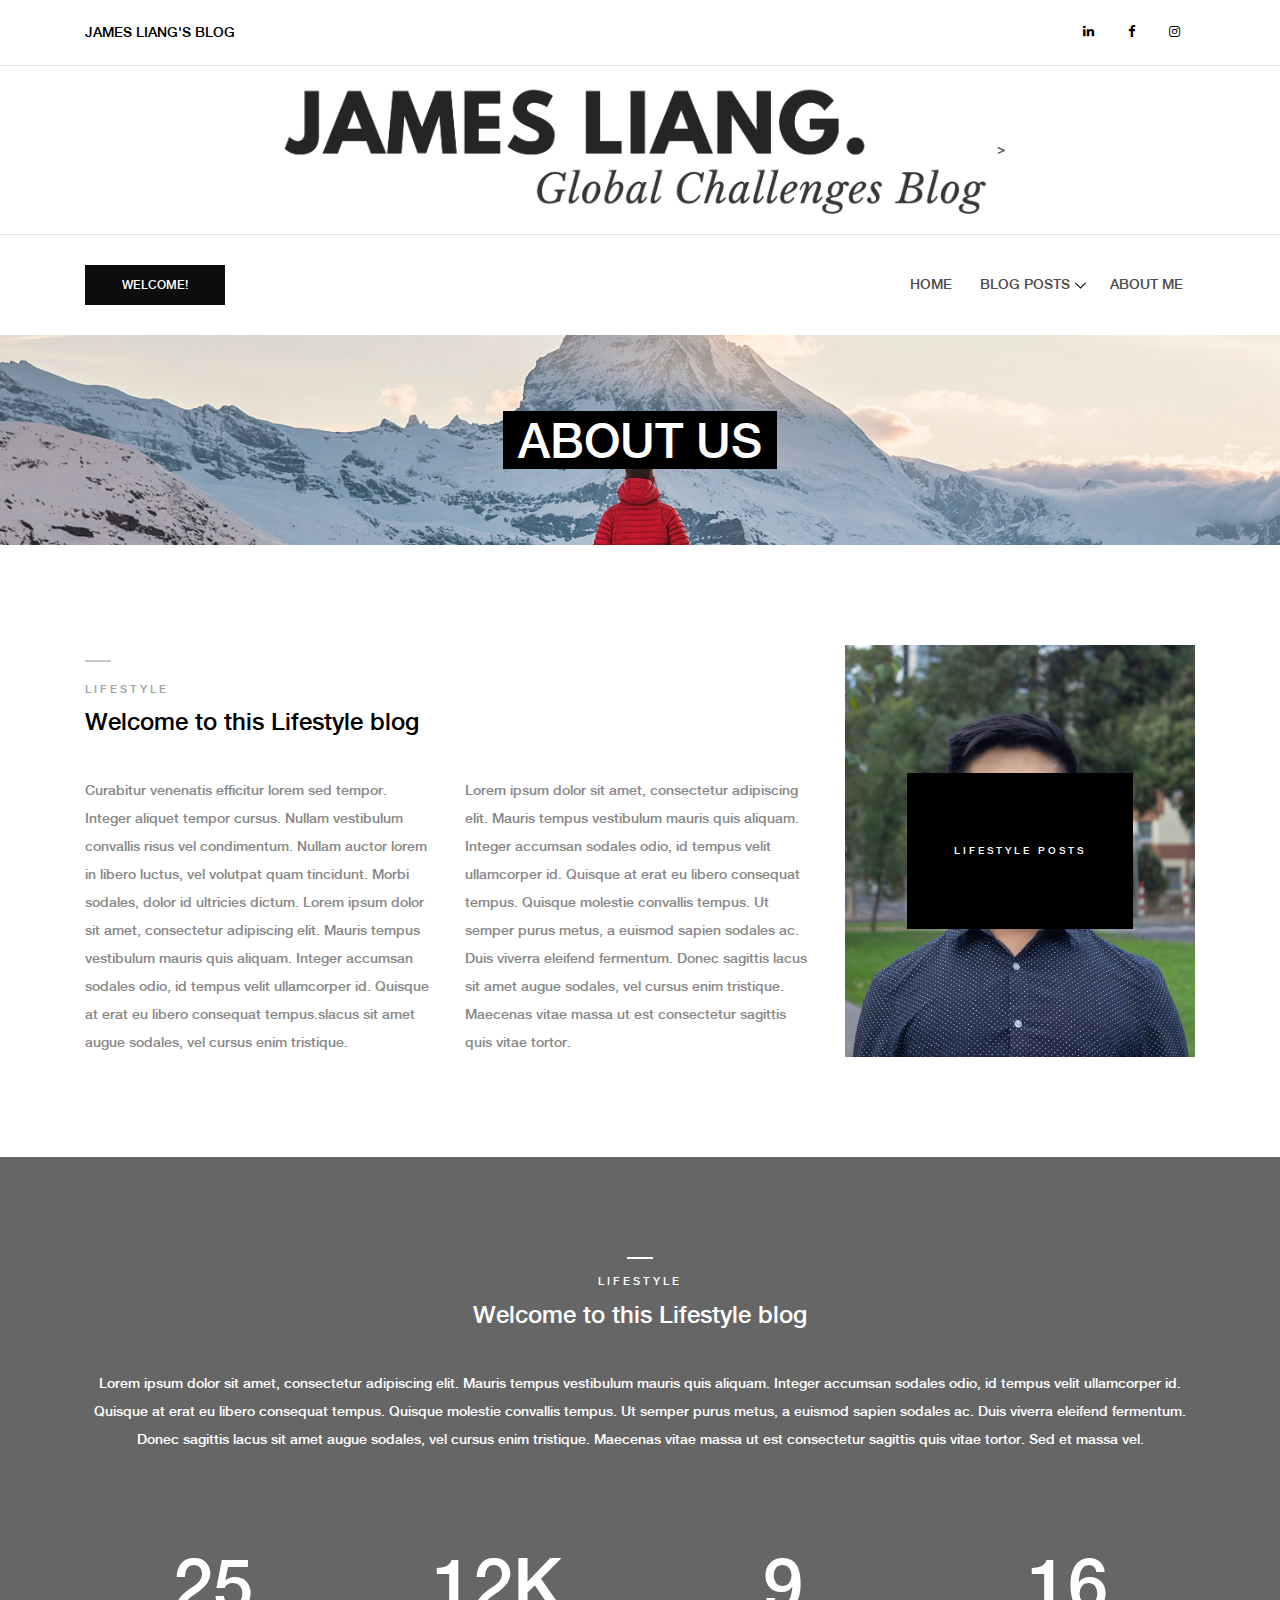
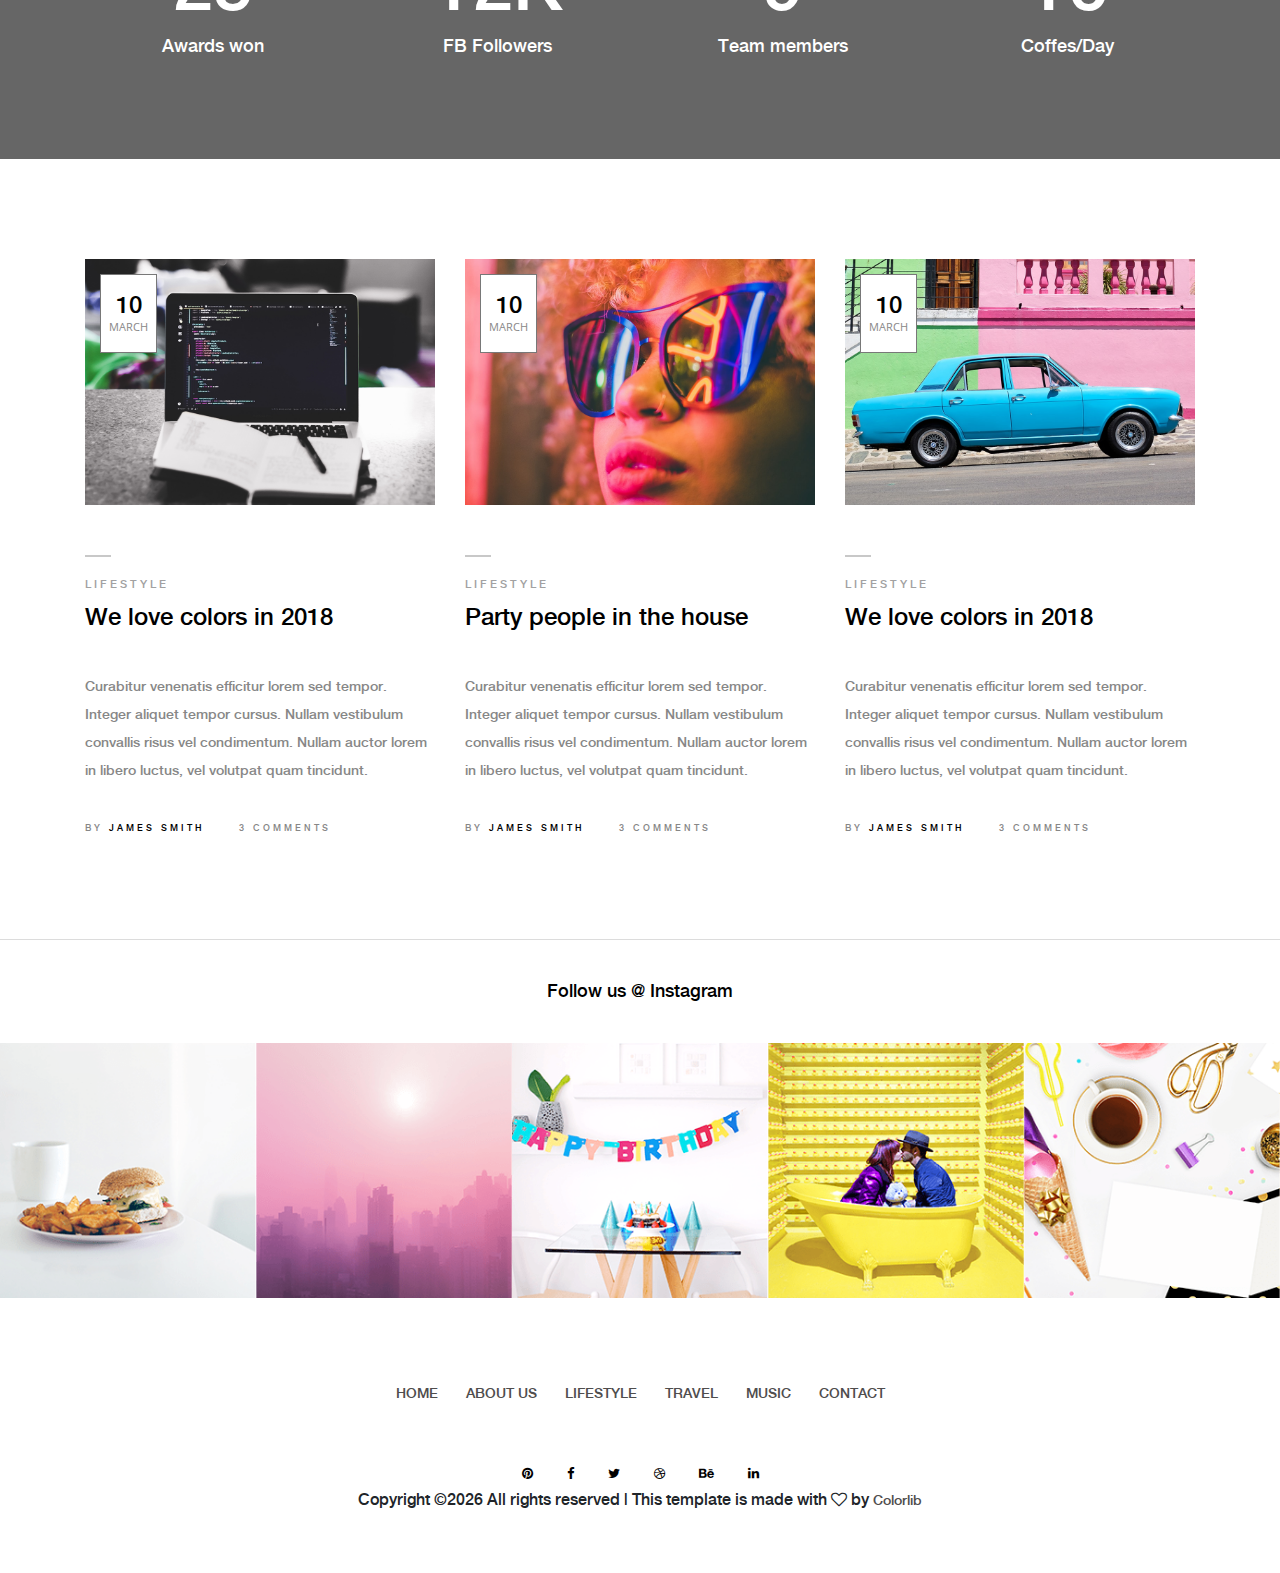
==== commit 4817c5a8: "IMG add" ====
--- a/about-me.html
+++ b/about-me.html
@@ -28,7 +28,7 @@
     </div>
 
     <!-- Subscribe Modal -->
-    <div class="subscribe-newsletter-area">
+    <!--<div class="subscribe-newsletter-area">
         <div class="modal fade" id="subsModal" tabindex="-1" role="dialog" aria-labelledby="subsModal" aria-hidden="true">
             <div class="modal-dialog modal-dialog-centered" role="document">
                 <div class="modal-content">
@@ -57,11 +57,9 @@
                         <div class="breaking-news-area">
                             <div id="breakingNewsTicker" class="ticker">
                                 <ul>
-                                    <li><a href="#">Hello World!</a></li>
-                                    <li><a href="#">Hello Universe!</a></li>
-                                    <li><a href="#">Hello Original!</a></li>
-                                    <li><a href="#">Hello Earth!</a></li>
-                                    <li><a href="#">Hello Colorlib!</a></li>
+                                  <li><a href="#">James Liang's Blog</a></li>
+                                  <li><a href="#">Welcome!</a></li>
+                                  <li><a href="#">欢迎光临!</a></li>
                                 </ul>
                             </div>
                         </div>
@@ -69,12 +67,9 @@
                     <!-- Top Social Area -->
                     <div class="col-12 col-sm-4">
                         <div class="top-social-area">
-                            <a href="#" data-toggle="tooltip" data-placement="bottom" title="Pinterest"><i class="fa fa-pinterest" aria-hidden="true"></i></a>
-                            <a href="#" data-toggle="tooltip" data-placement="bottom" title="Facebook"><i class="fa fa-facebook" aria-hidden="true"></i></a>
-                            <a href="#" data-toggle="tooltip" data-placement="bottom" title="Twitter"><i class="fa fa-twitter" aria-hidden="true"></i></a>
-                            <a href="#" data-toggle="tooltip" data-placement="bottom" title="Dribbble"><i class="fa fa-dribbble" aria-hidden="true"></i></a>
-                            <a href="#" data-toggle="tooltip" data-placement="bottom" title="Behance"><i class="fa fa-behance" aria-hidden="true"></i></a>
-                            <a href="#" data-toggle="tooltip" data-placement="bottom" title="Linkedin"><i class="fa fa-linkedin" aria-hidden="true"></i></a>
+                          <a href="https://www.linkedin.com/in/james-liang-33251b136/" data-toggle="tooltip" data-placement="bottom" title="Linkedin"><i class="fa fa-linkedin" aria-hidden="true"></i></a>
+                          <a href="https://www.facebook.com/profile.php?id=100006426963647" data-toggle="tooltip" data-placement="bottom" title="Facebook"><i class="fa fa-facebook" aria-hidden="true"></i></a>
+                          <a href="https://www.instagram.com/thejamesliang/" data-toggle="tooltip" data-placement="bottom" title="Instagram"><i class="fa fa-instagram" aria-hidden="true"></i></a>
                         </div>
                     </div>
                 </div>
@@ -86,7 +81,7 @@
             <div class="container h-100">
                 <div class="row h-100 align-items-center">
                     <div class="col-12">
-                        <a href="index.html" class="original-logo"><img src="img/core-img/logo.png" alt=""></a>
+                        <a href="index.html" class="original-logo"><img src="img/core-img/Cover Logo 1.png" width="65%">></a>
                     </div>
                 </div>
             </div>
@@ -101,7 +96,7 @@
 
                         <!-- Subscribe btn -->
                         <div class="subscribe-btn">
-                            <a href="#" class="btn subscribe-btn" data-toggle="modal" data-target="#subsModal">Subscribe</a>
+                            <a href="#" class="btn subscribe-btn" data-toggle="modal" data-target="#subsModal">Welcome!</a>
                         </div>
 
                         <!-- Navbar Toggler -->
@@ -120,7 +115,7 @@
                             <div class="classynav">
                                 <ul>
                                     <li><a href="index.html">Home</a></li>
-                                    <li><a href="#">Pages</a>
+                                    <!--<li><a href="#">Pages</a>
                                         <ul class="dropdown">
                                             <li><a href="index.html">Home</a></li>
                                             <li><a href="about-us.html">About Us</a></li>
@@ -128,13 +123,13 @@
                                             <li><a href="contact.html">Contact</a></li>
                                             <li><a href="coming-soon.html">Coming Soon</a></li>
                                         </ul>
-                                    </li>
-                                    <li><a href="#">Catagory</a>
+                                    </li>-->
+                                    <li><a href="#">Blog Posts</a>
                                         <ul class="dropdown">
-                                            <li><a href="#">Catagory 1</a></li>
-                                            <li><a href="#">Catagory 1</a></li>
-                                            <li><a href="#">Catagory 1</a>
-                                                <ul class="dropdown">
+                                            <li><a href="https://jamesshiliang.github.io/globalchallenges/coming-soon.html">Blog Post 1</a></li>
+                                            <!--<li><a href="#">Blog Post 2</a></li>
+                                            <li><a href="#">Blog Post 3</a>-->
+                                                <!--<ul class="dropdown">
                                                     <li><a href="#">Catagory 2</a></li>
                                                     <li><a href="#">Catagory 2</a></li>
                                                     <li><a href="#">Catagory 2</a>
@@ -149,13 +144,13 @@
                                                     <li><a href="#">Catagory 2</a></li>
                                                     <li><a href="#">Catagory 2</a></li>
                                                 </ul>
-                                            </li>
-                                            <li><a href="#">Catagory 1</a></li>
-                                            <li><a href="#">Catagory 1</a></li>
+                                            </li>-->
+                                            <!--<li><a href="#">Blog Post 4</a></li>
+                                            <li><a href="#">Blog Post 5</a></li>-->
                                         </ul>
                                     </li>
-                                    <li><a href="about-us.html">About Us</a></li>
-                                    <li><a href="#">Megamenu</a>
+                                    <li><a href="about-me.html">About Me</a></li>
+                                    <!--<li><a href="#">Megamenu</a>
                                         <div class="megamenu">
                                             <ul class="single-mega cn-col-4">
                                                 <li class="title">Headline 1</li>
@@ -190,12 +185,12 @@
                                                 <li><a href="#">Mega Menu Item 5</a></li>
                                             </ul>
                                         </div>
-                                    </li>
-                                    <li><a href="contact.html">Contact</a></li>
+                                    </li>-->
+                                    <!--<li><a href="contact.html">Contact</a></li>-->
                                 </ul>
 
                                 <!-- Search Form  -->
-                                <div id="search-wrapper">
+                                <!--<div id="search-wrapper">
                                     <form action="#">
                                         <input type="text" id="search" placeholder="Search something...">
                                         <div id="close-icon"></div>
@@ -538,4 +533,4 @@
 
 </body>
 
-</html>+</html>
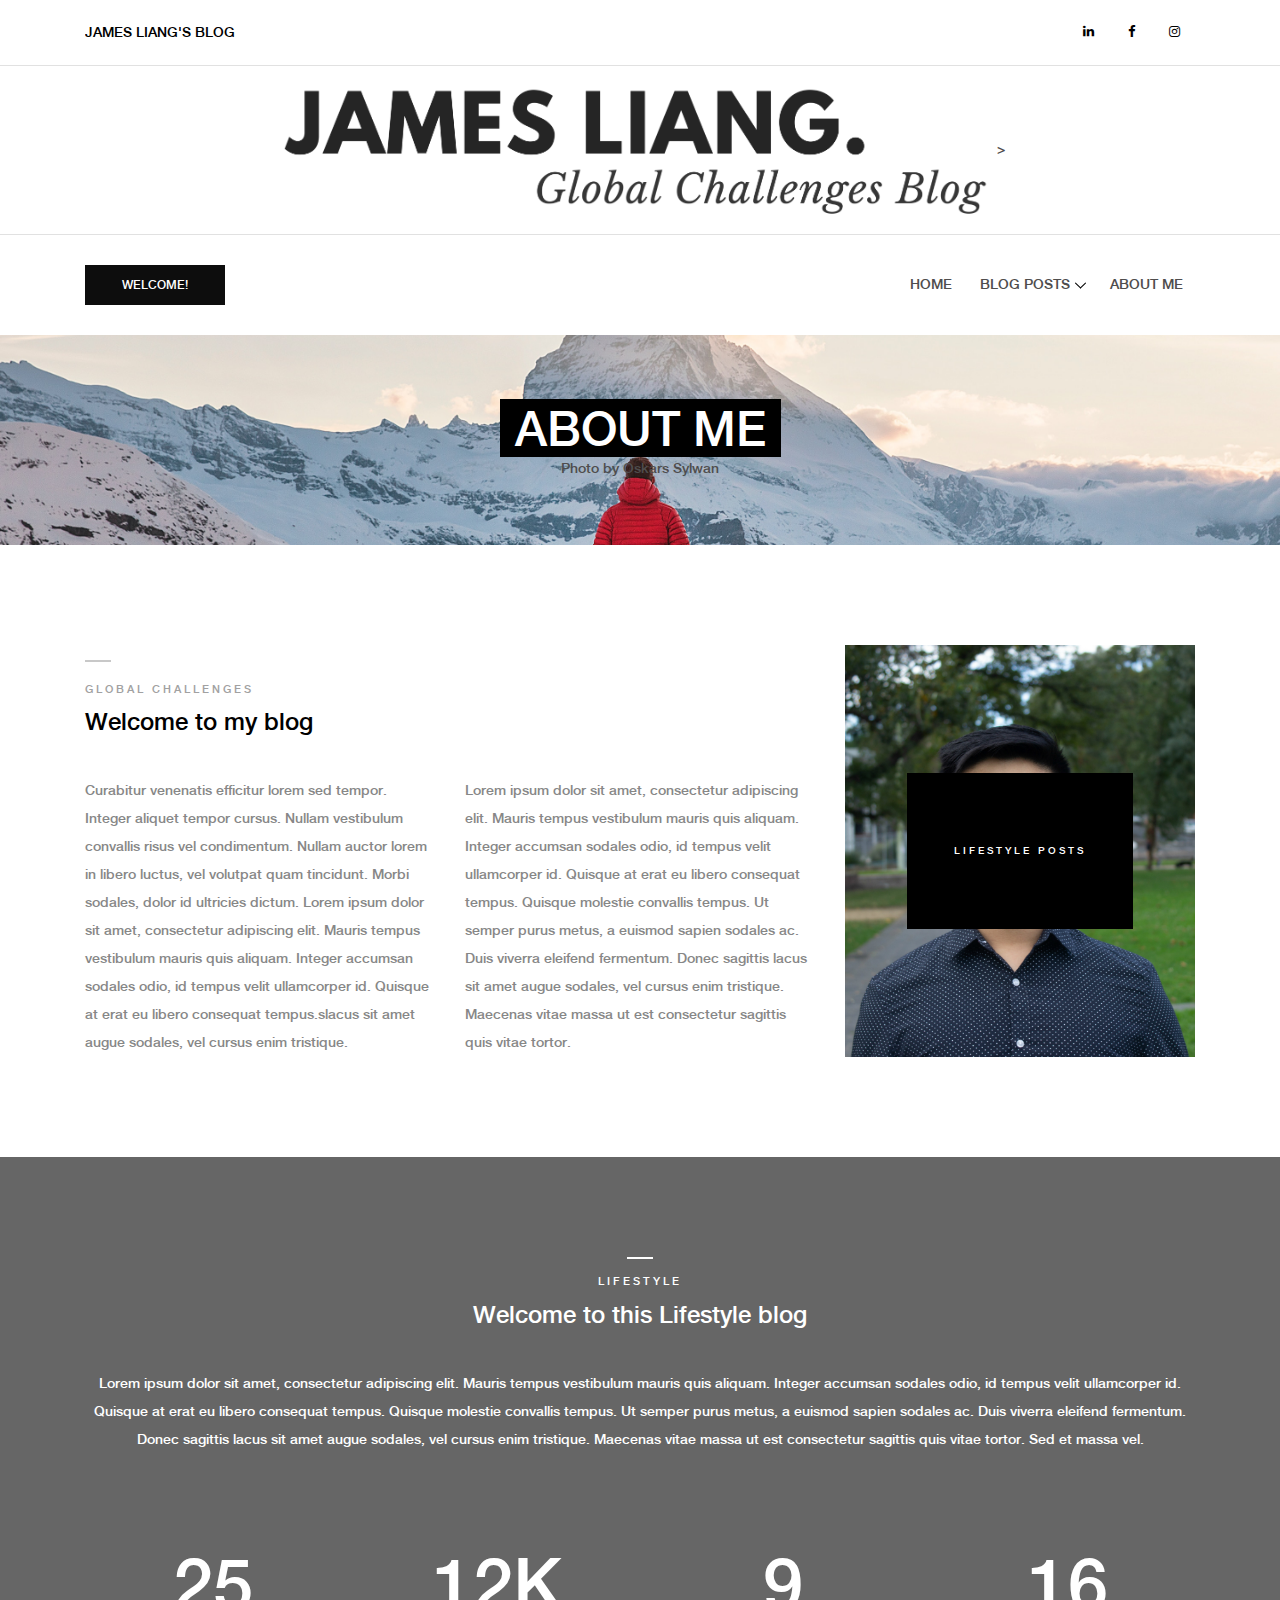
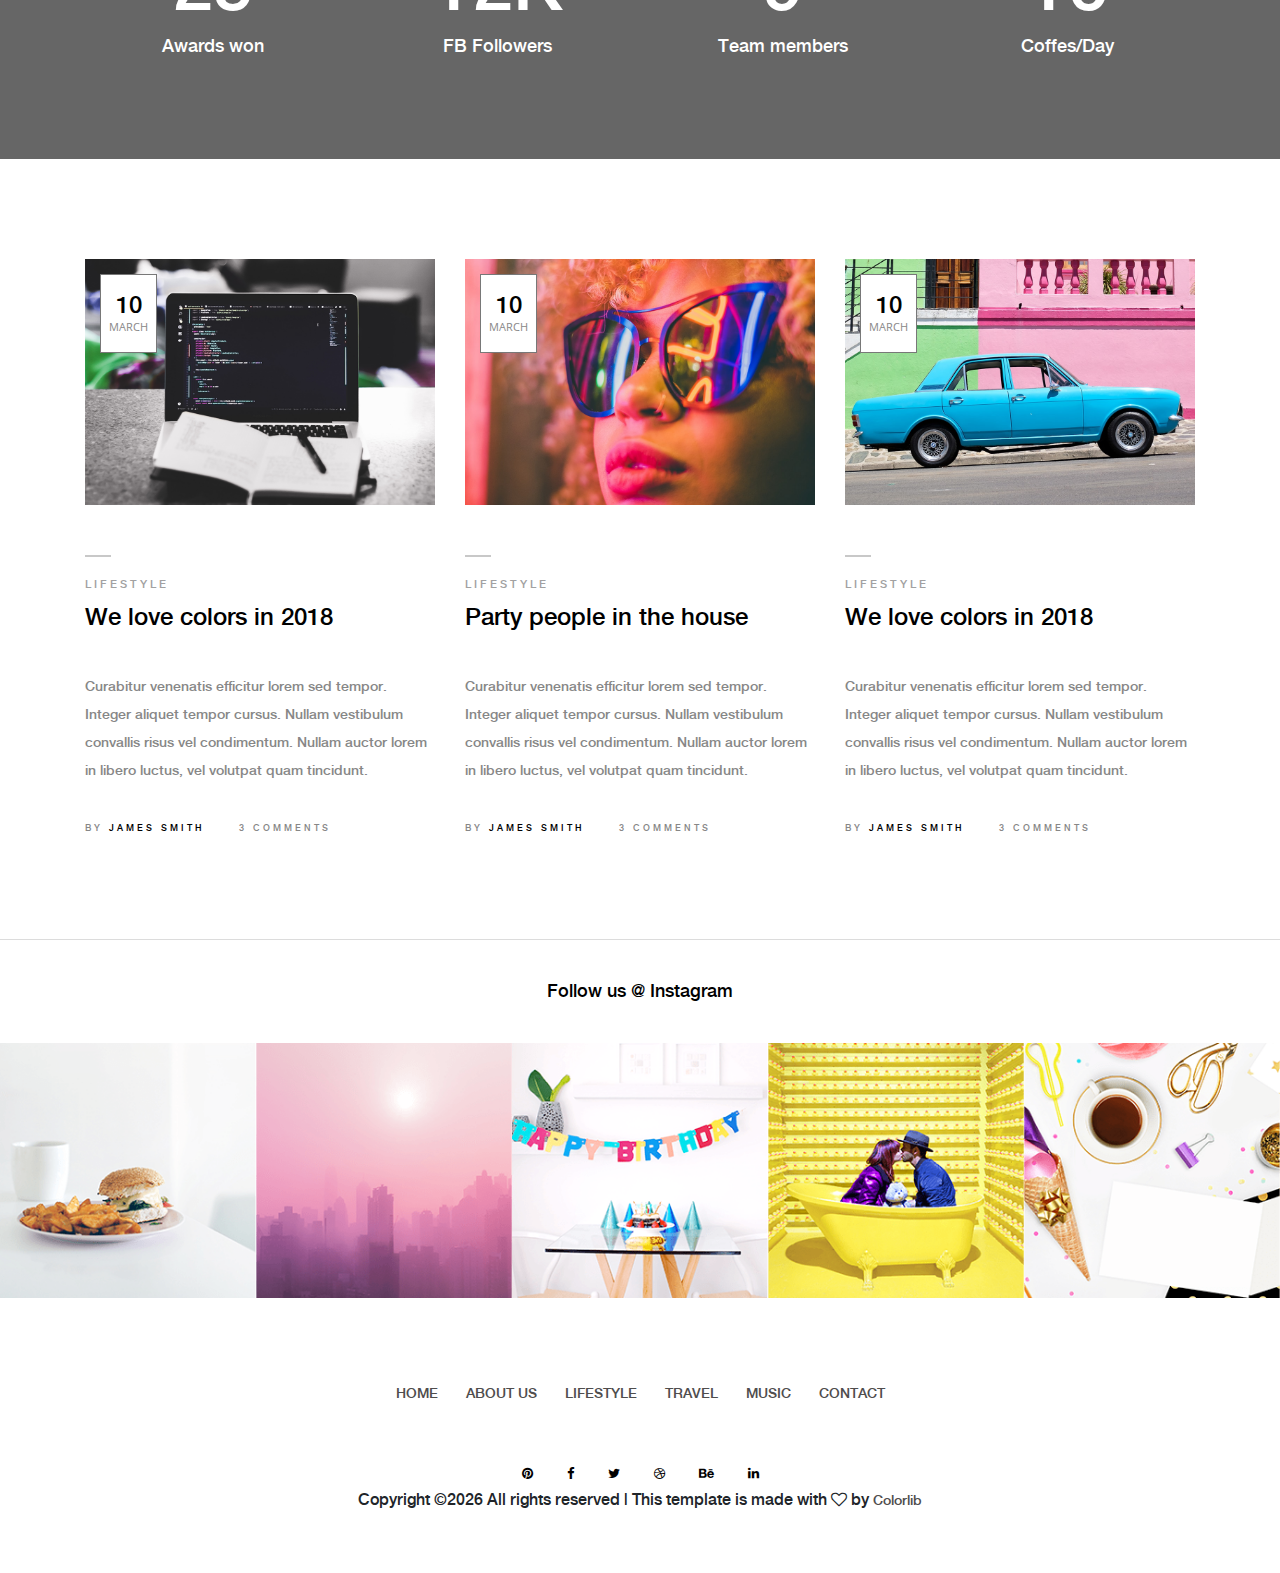
==== commit c676a874: "blah" ====
--- a/about-me.html
+++ b/about-me.html
@@ -213,7 +213,10 @@
             <div class="row h-100 align-items-center">
                 <div class="col-12">
                     <div class="breadcumb-content text-center">
-                        <h2>about us</h2>
+                        <h2>about me</h2>
+                        <div class="post-tag">
+                            <a href="https://unsplash.com/photos/VztUcLK16rw" target="_blank" data-animation="fadeInUp" data-delay="400ms">Photo by Oskars Sylwan</a>
+                        </div>
                     </div>
                 </div>
             </div>
@@ -231,8 +234,8 @@
                         <!-- Blog Content -->
                         <div class="single-blog-content">
                             <div class="line"></div>
-                            <a href="#" class="post-tag">Lifestyle</a>
-                            <h4><a href="#" class="post-headline">Welcome to this Lifestyle blog</a></h4>
+                            <a href="#" class="post-tag">Global Challenges</a>
+                            <h4><a href="#" class="post-headline">Welcome to my blog</a></h4>
                             <p class="mb-3">Curabitur venenatis efficitur lorem sed tempor. Integer aliquet tempor cursus. Nullam vestibulum convallis risus vel condimentum. Nullam auctor lorem in libero luctus, vel volutpat quam tincidunt. Morbi sodales, dolor id ultricies dictum. Lorem ipsum dolor sit amet, consectetur adipiscing elit. Mauris tempus vestibulum mauris quis aliquam. Integer accumsan sodales odio, id tempus velit ullamcorper id. Quisque at erat eu libero consequat tempus.slacus sit amet augue sodales, vel cursus enim tristique.</p>
                         </div>
                     </div>
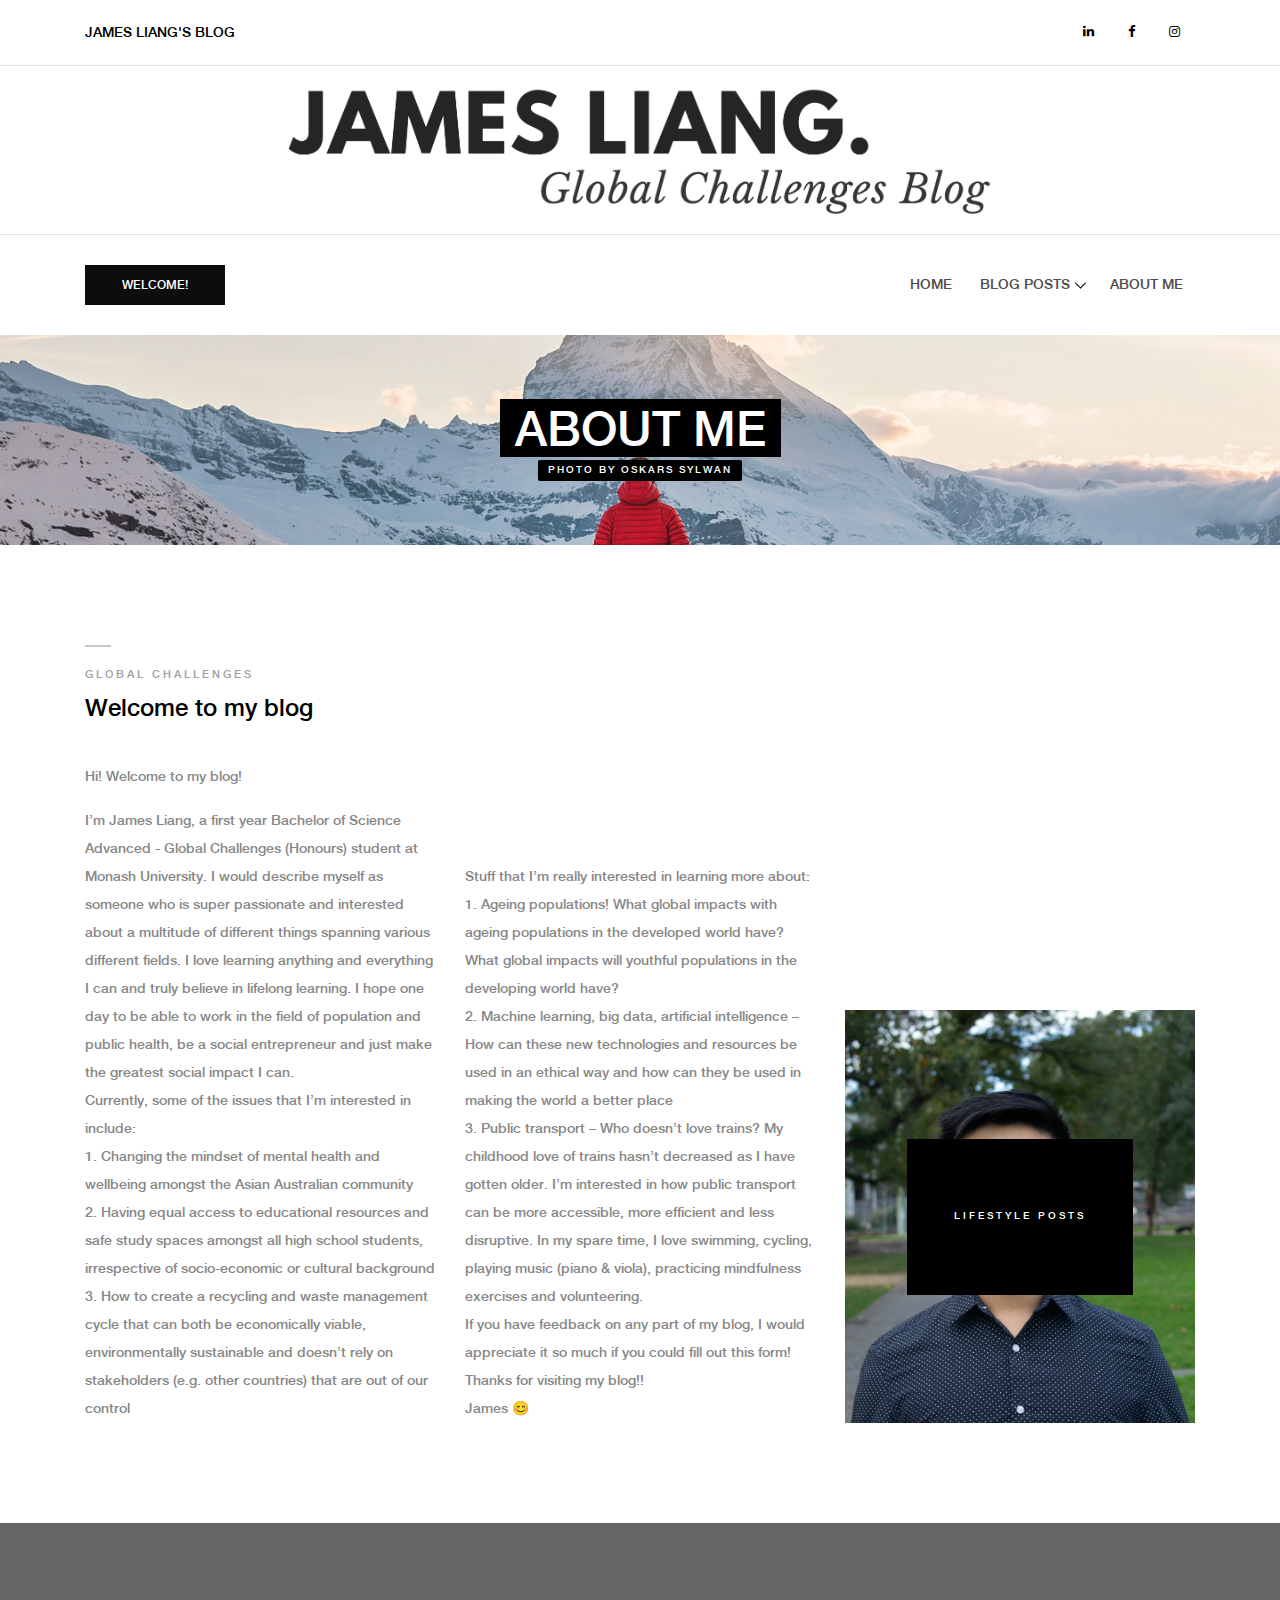
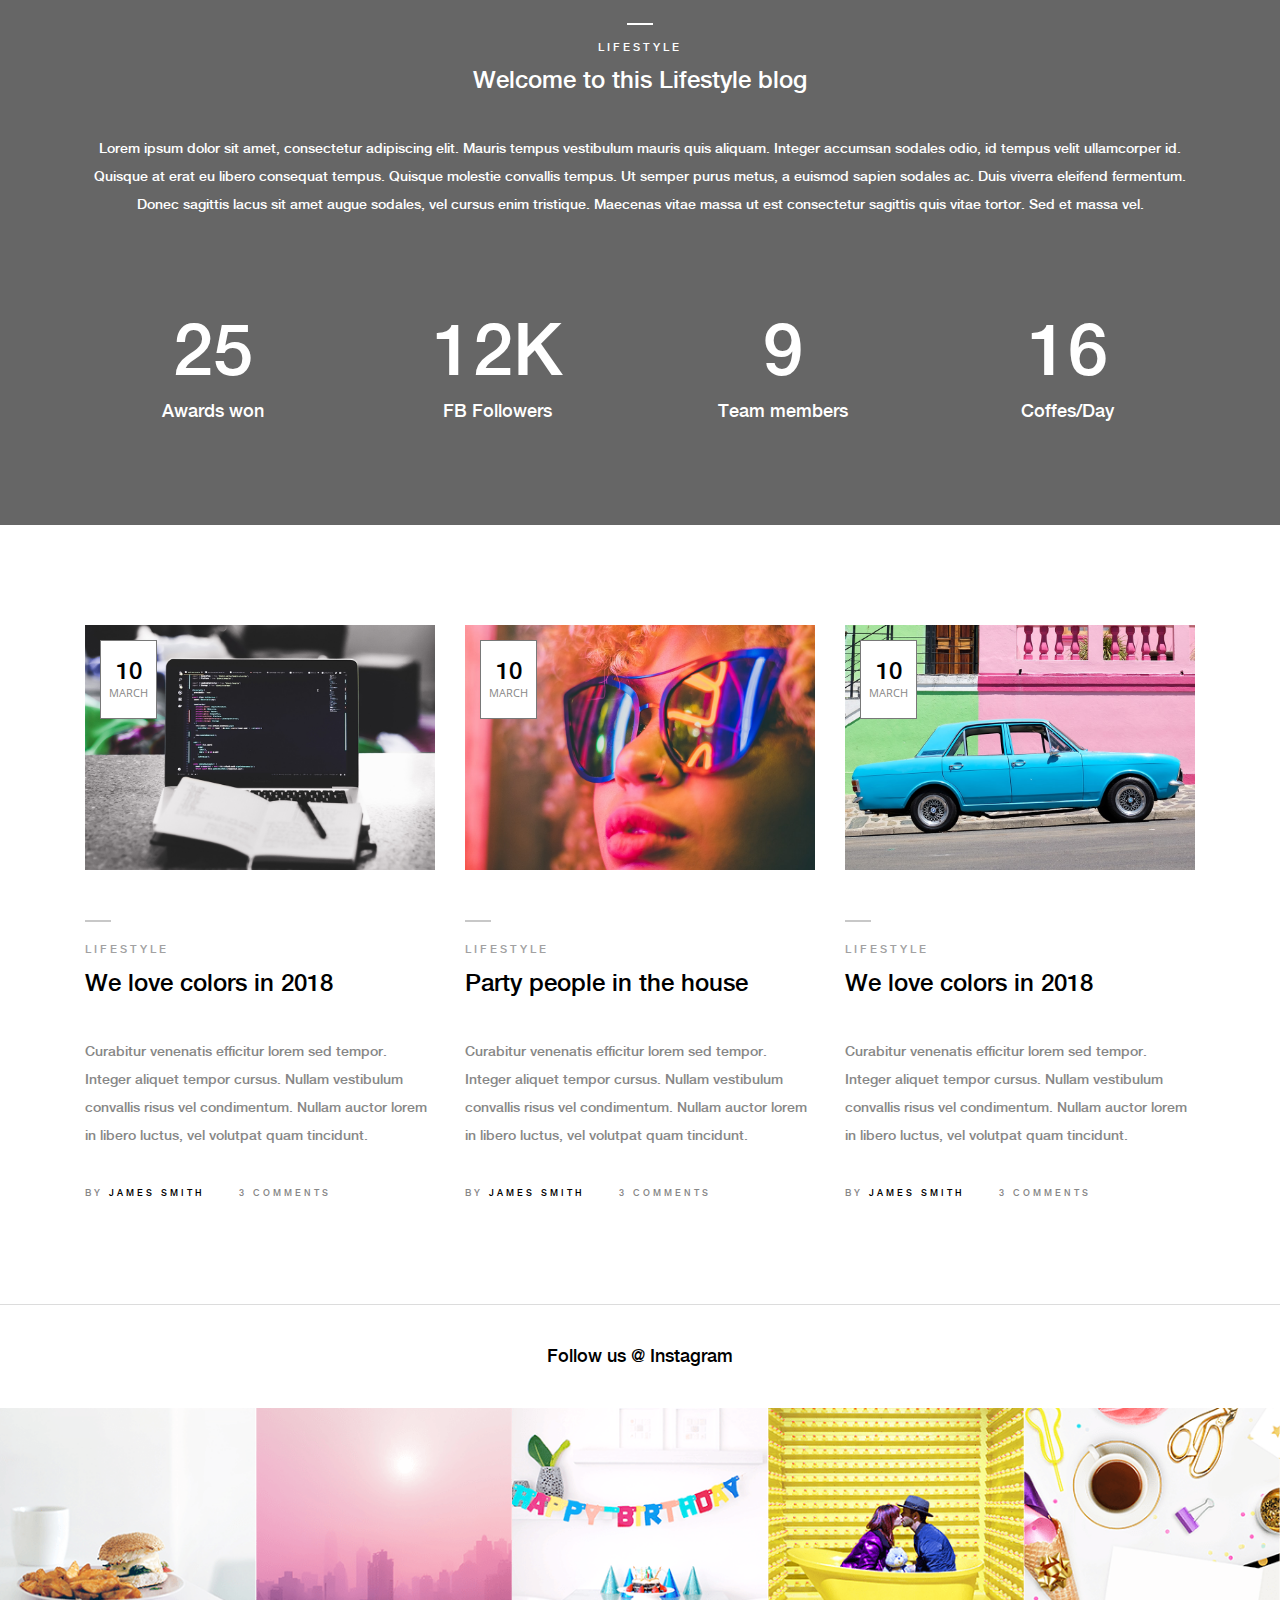
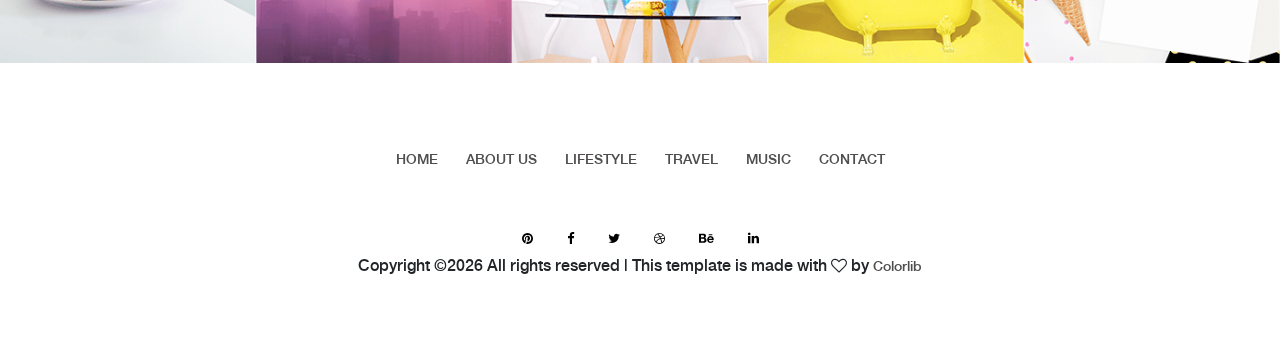
==== commit 773216c7: "belh" ====
--- a/about-me.html
+++ b/about-me.html
@@ -9,10 +9,10 @@
     <!-- The above 4 meta tags *must* come first in the head; any other head content must come *after* these tags -->
 
     <!-- Title -->
-    <title>Original - Lifestyle Blog Template</title>
+    <title>James Liang's Blog</title>
 
     <!-- Favicon -->
-    <link rel="icon" href="img/core-img/favicon.ico">
+    <link rel="icon" href="img/core-img/JL1.ico">
 
     <!-- Style CSS -->
     <link rel="stylesheet" href="style.css">
@@ -81,7 +81,7 @@
             <div class="container h-100">
                 <div class="row h-100 align-items-center">
                     <div class="col-12">
-                        <a href="index.html" class="original-logo"><img src="img/core-img/Cover Logo 1.png" width="65%">></a>
+                        <a href="index.html" class="original-logo"><img src="img/core-img/Cover Logo 1.png" width="65%"></a>
                     </div>
                 </div>
             </div>
@@ -236,7 +236,15 @@
                             <div class="line"></div>
                             <a href="#" class="post-tag">Global Challenges</a>
                             <h4><a href="#" class="post-headline">Welcome to my blog</a></h4>
-                            <p class="mb-3">Curabitur venenatis efficitur lorem sed tempor. Integer aliquet tempor cursus. Nullam vestibulum convallis risus vel condimentum. Nullam auctor lorem in libero luctus, vel volutpat quam tincidunt. Morbi sodales, dolor id ultricies dictum. Lorem ipsum dolor sit amet, consectetur adipiscing elit. Mauris tempus vestibulum mauris quis aliquam. Integer accumsan sodales odio, id tempus velit ullamcorper id. Quisque at erat eu libero consequat tempus.slacus sit amet augue sodales, vel cursus enim tristique.</p>
+                            <p class="mb-3">
+                              Hi! Welcome to my blog!</p>
+                              <p>I’m James Liang, a first year Bachelor of Science Advanced - Global Challenges (Honours) student at Monash University. I would describe myself as someone who is super passionate and interested about a multitude of different things spanning various different fields. I love learning anything and everything I can and truly believe in lifelong learning. I hope one day to be able to work in the field of population and public health, be a social entrepreneur and just make the greatest social impact I can. <br>
+                              Currently, some of the issues that I’m interested in include:<br>
+1.	Changing the mindset of mental health and wellbeing amongst the Asian Australian community<br>
+2.	Having equal access to educational resources and safe study spaces amongst all high school students, irrespective of socio-economic or cultural background <br>
+3.	How to create a recycling and waste management cycle that can both be economically viable, environmentally sustainable and doesn’t rely on stakeholders (e.g. other countries) that are out of our control <br>
+
+                            </p>
                         </div>
                     </div>
                 </div>
@@ -245,7 +253,17 @@
                     <div class="single-blog-area clearfix mb-100">
                         <!-- Blog Content -->
                         <div class="single-blog-content">
-                            <p class="mb-3">Lorem ipsum dolor sit amet, consectetur adipiscing elit. Mauris tempus vestibulum mauris quis aliquam. Integer accumsan sodales odio, id tempus velit ullamcorper id. Quisque at erat eu libero consequat tempus. Quisque molestie convallis tempus. Ut semper purus metus, a euismod sapien sodales ac. Duis viverra eleifend fermentum. Donec sagittis lacus sit amet augue sodales, vel cursus enim tristique. Maecenas vitae massa ut est consectetur sagittis quis vitae tortor.</p>
+                            <p class="mb-3">
+                              Stuff that I’m really interested in learning more about: <br>
+  1.	Ageing populations! What global impacts with ageing populations in the developed world have? What global impacts will youthful populations in the developing world have? <br>
+  2.	Machine learning, big data, artificial intelligence – How can these new technologies and resources be used in an ethical way and how can they be used in making the world a better place <br>
+  3.	Public transport – Who doesn’t love trains? My childhood love of trains hasn’t decreased as I have gotten older. I’m interested in how public transport can be more accessible, more efficient and less disruptive.
+  In my spare time, I love swimming, cycling, playing music (piano & viola), practicing mindfulness exercises and volunteering. <br>
+  If you have feedback on any part of my blog, I would appreciate it so much if you could fill out this form!<br>
+  Thanks for visiting my blog!!<br>
+  James 😊 <br>
+
+                            </p>
                         </div>
                     </div>
                 </div>
--- a/style.css
+++ b/style.css
@@ -40,6 +40,7 @@
 h3,
 h4,
 h5,
+
 h6 {
   color: #000000;
   font-weight: 500;
@@ -144,7 +145,7 @@
   margin: 0; }
   ul li,
   ol li {
-    list-style: none; }
+    list-style-type: number; }
 
 img {
   height: auto;
@@ -826,6 +827,15 @@
     @media only screen and (max-width: 767px) {
       .breadcumb-area .breadcumb-content h2 {
         font-size: 30px; } }
+        .breadcumb-area .breadcumb-content a {
+            display: inline-block;
+            padding: 3px 10px;
+            background-color: #000000;
+            border-radius: 2px;
+            text-transform: uppercase;
+            letter-spacing: 2px;
+            font-size: 10px;
+            color: #ffffff; }
 
 .blog-post-author {
   position: relative;
